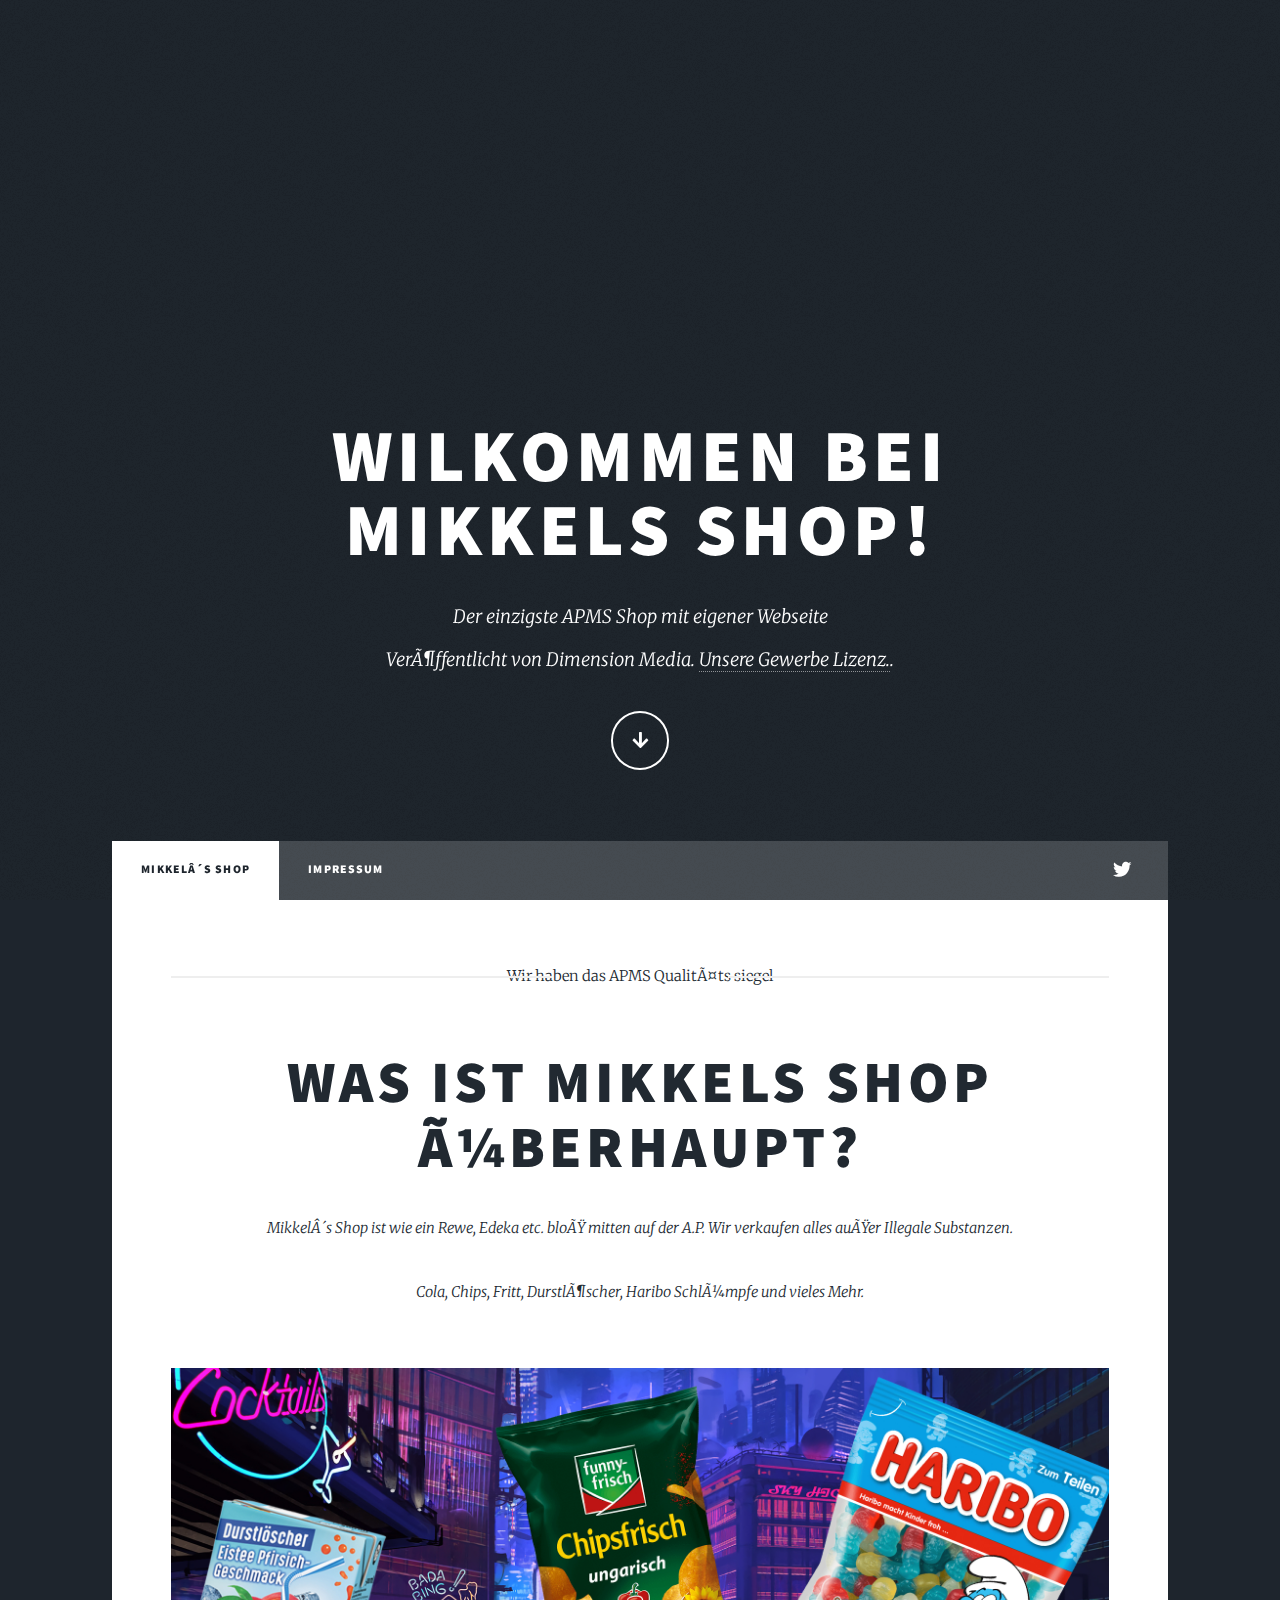
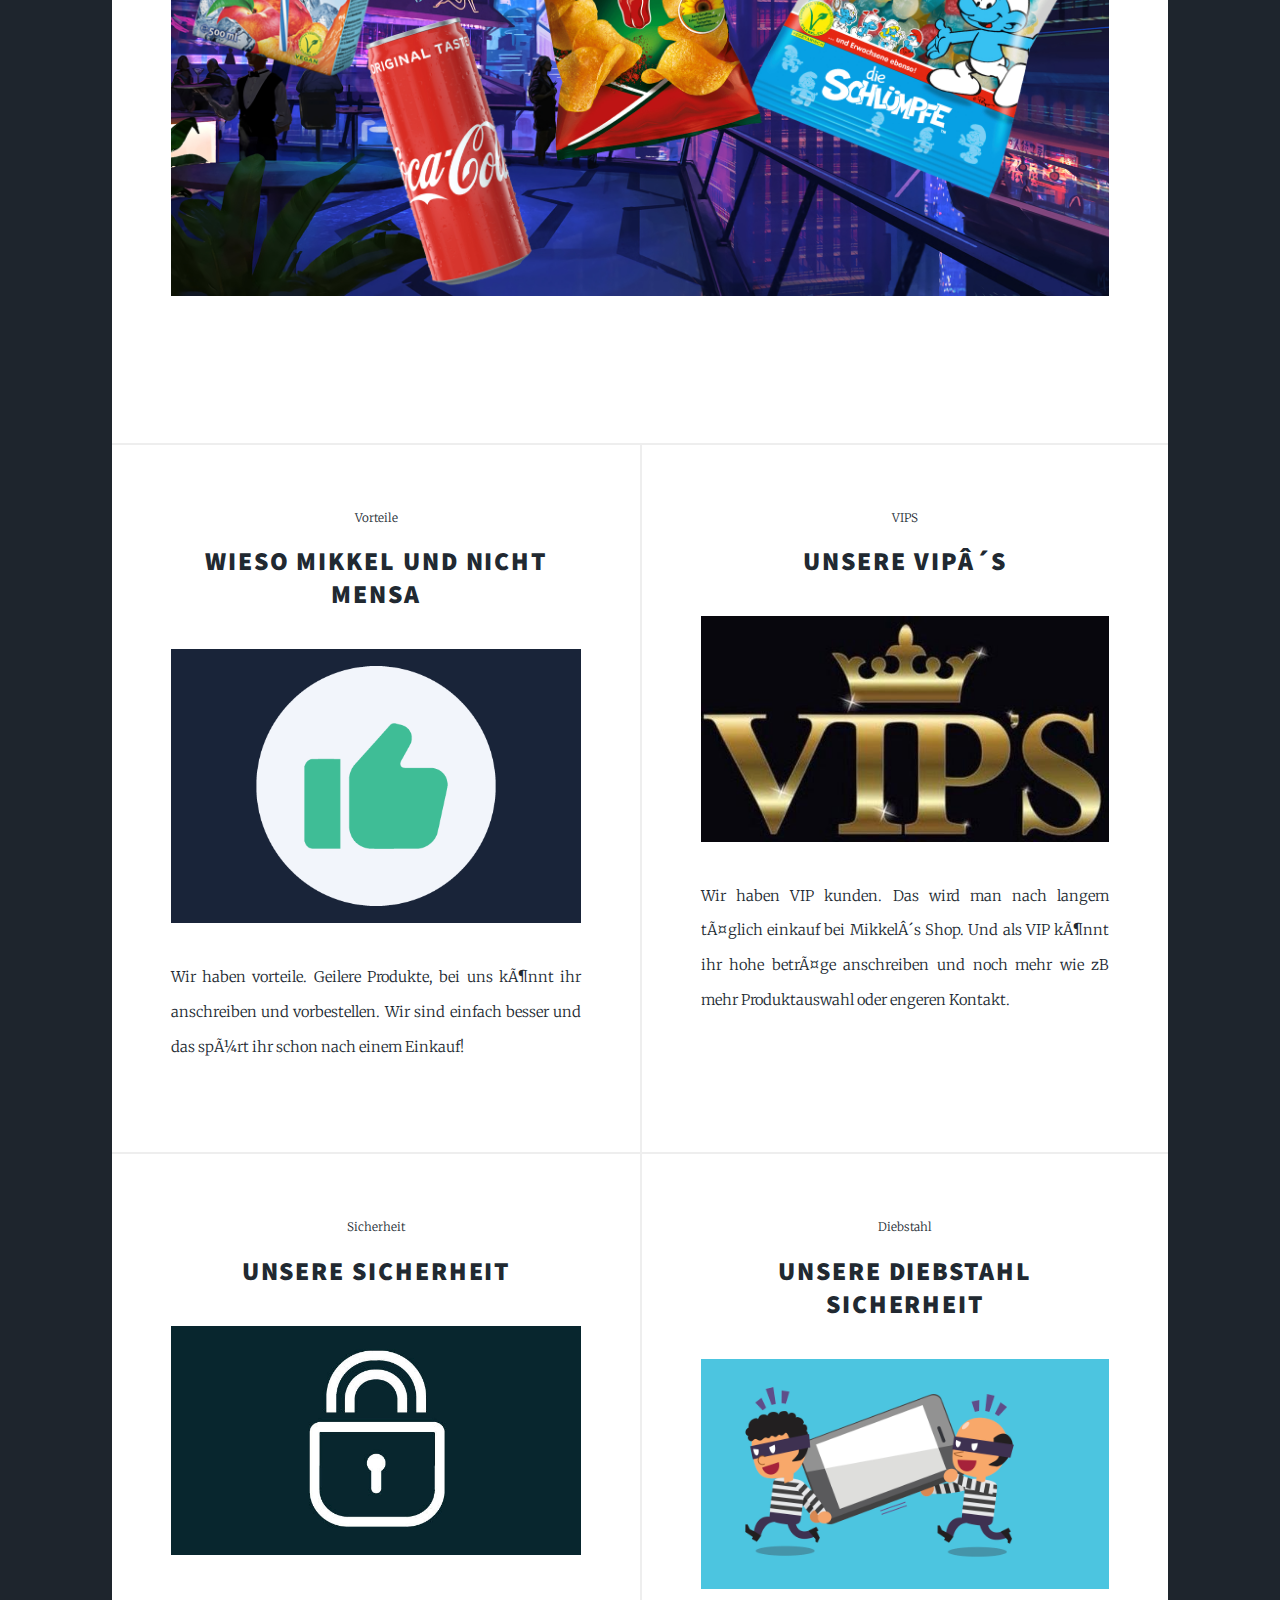
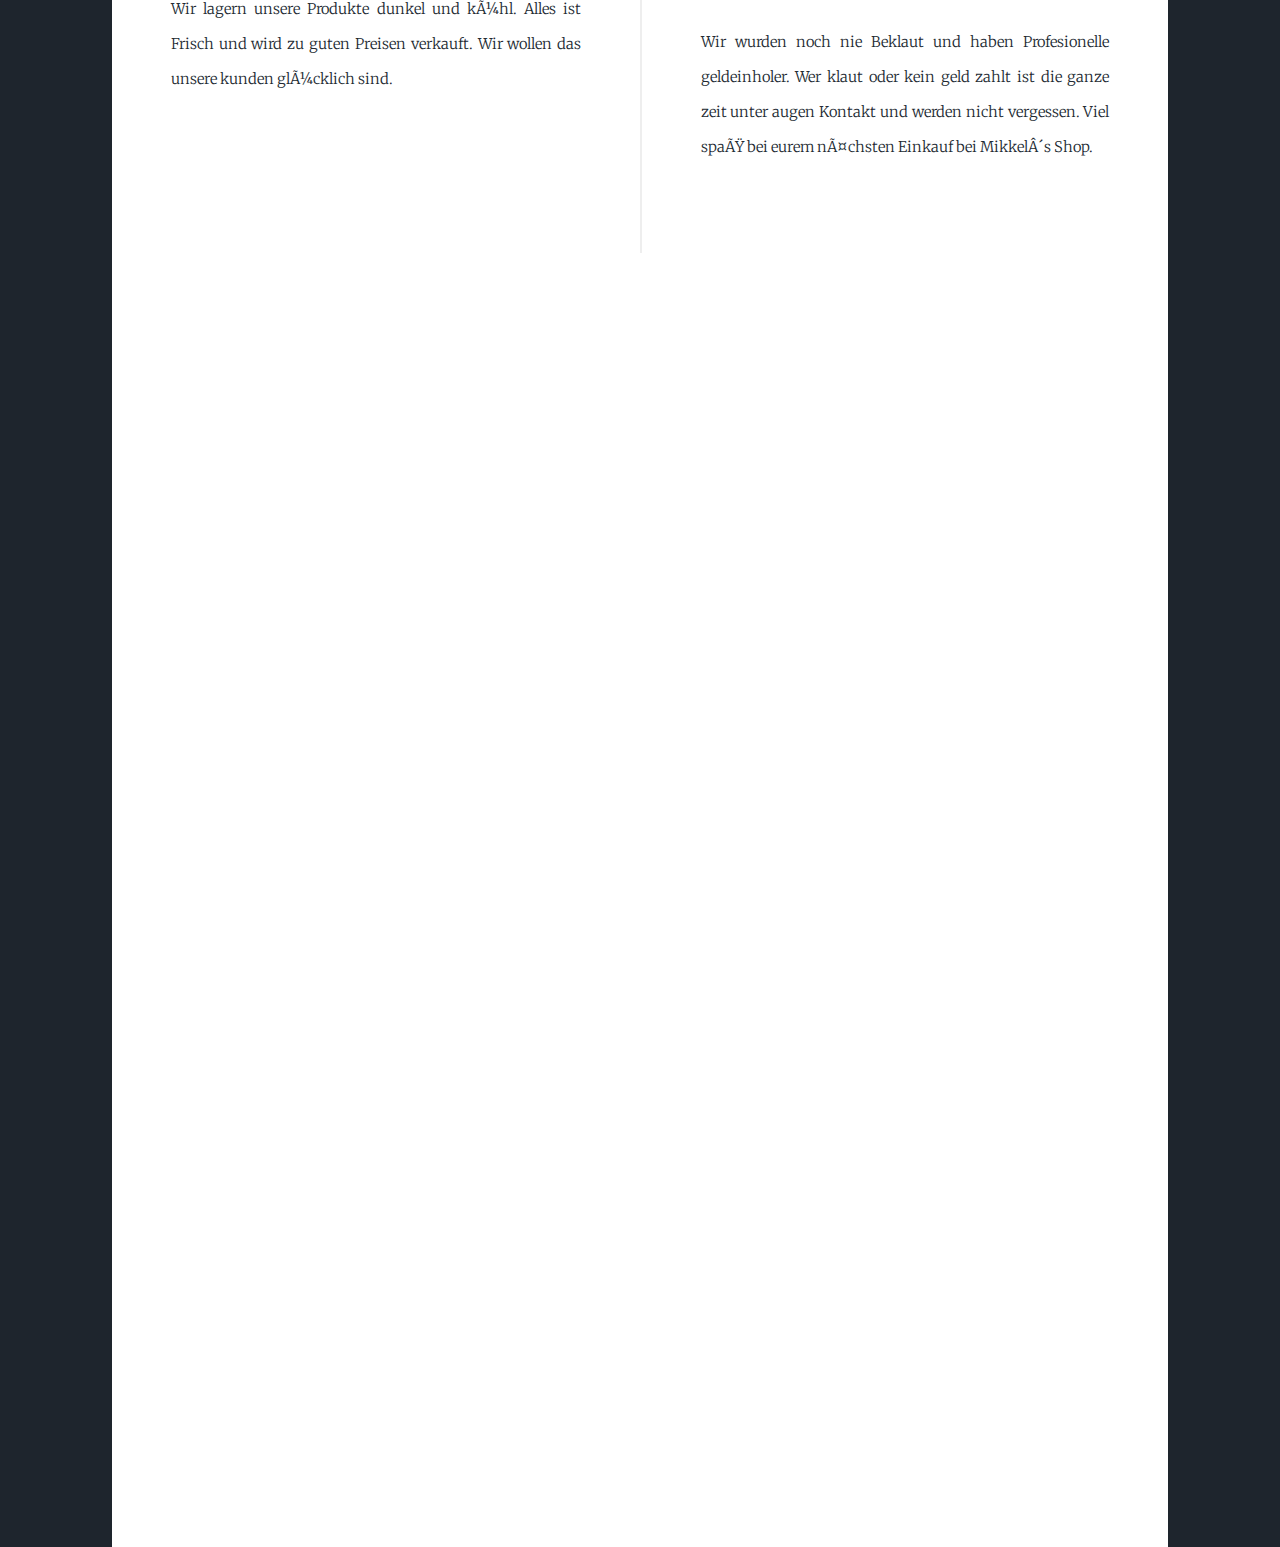
==== index.html @ fd19cc12 "Add files via upload" ====
<!DOCTYPE HTML>
<!--

-->
<html>
	<head>
		<title>Mikkels Shop</title>
		<link rel="shortcut icon" type="image/png" href="images/favicon.png"
		<meta charset="utf-8" />
		<meta name="viewport" content="width=device-width, initial-scale=1, user-scalable=no" />
		<link rel="stylesheet" href="assets/css/main.css" />
		<noscript><link rel="stylesheet" href="assets/css/noscript.css" /></noscript>
	</head>
	<body class="is-preload">

		<!-- Wrapper -->
			<div id="wrapper" class="fade-in">

				<!-- Intro -->
					<div id="intro">
						<h1>Wilkommen Bei<br />
						Mikkels Shop! </h1>
						<p>Der einzigste APMS Shop mit eigener Webseite</a><br />
						Veröffentlicht von Dimension Media. <a href="https://html5up.net/license">Unsere Gewerbe Lizenz.</a>.</p>
						<ul class="actions">
							<li><a href="#header" class="button icon solid solo fa-arrow-down scrolly">Continue</a></li>
						</ul>
					</div>

				<!-- Header -->
					<header id="header">
						<a href="index.html" class="logo">Mikkel´s Shop</a>
					</header>

				<!-- Nav -->
					<nav id="nav">
						<ul class="links">
							<li class="active"><a href="index.html">Mikkel´s Shop</a></li>
							<li><a href="imprint.html">Impressum</a></li>
						</ul>
						<ul class="icons">
							<li><a href="https://twitter.com/DevRetuurn" class="icon brands fa-twitter"><span class="label">Twitter</span></a></li>
						</ul>
					</nav>

				<!-- Main -->
					<div id="main">

						<!-- Featured Post -->
							<article class="post featured">
								<header class="major">
									<span class="date">Wir haben das APMS Qualitäts siegel </span>
									<h2><a href="#">Was ist Mikkels Shop<br />
									überhaupt?</a></h2>
									<p>Mikkel´s Shop ist wie ein Rewe, Edeka etc. bloß mitten auf der A.P. Wir verkaufen alles außer Illegale Substanzen.
										<p> Cola, Chips, Fritt, Durstlöscher, Haribo Schlümpfe und vieles Mehr.</p>
								</header>
								<a href="#" class="image main"><img src="images/pic01.jpg" alt="" /></a>
								<ul class="actions special">
								</ul>
							</article>

						<!-- Posts -->
						<section class="posts">
							<article>
								<header>
									<span class="date">Vorteile</span>
									<h2><a href="#">Wieso Mikkel und nicht Mensa<br />
									</a></h2>
								</header>
								<a href="#" class="image fit"><img src="images/pic02.jpg" alt="" /></a>
								<p>Wir haben vorteile. Geilere Produkte, bei uns könnt ihr anschreiben und vorbestellen. Wir sind einfach besser und das spürt ihr schon nach einem Einkauf!
								</p>
								<ul class="actions special">
								
								</ul>
							</article>
							<article>
								<header>
									<span class="date">VIPS</span>
									<h2><a href="#">Unsere VIP´s<br />
								</a></h2>
								</header>
								<a href="#" class="image fit"><img src="images/pic03.jpg" alt="" /></a>
								<p>Wir haben VIP kunden. Das wird man nach langem täglich einkauf bei Mikkel´s Shop. Und als VIP könnt ihr hohe beträge anschreiben und noch mehr wie zB mehr Produktauswahl oder engeren Kontakt.
								</p>
								<ul class="actions special">
									
								</ul>
							</article>
							<article>
								<header>
									<span class="date">Sicherheit</span>
									<h2><a href="#">Unsere Sicherheit<br />
									</a></h2>
								</header>
								<a href="#" class="image fit"><img src="images/pic04.jpg" alt="" /></a>
								<p>Wir lagern unsere Produkte dunkel und kühl. Alles ist Frisch und wird zu guten Preisen verkauft. Wir wollen das unsere kunden glücklich sind.</p>
								<ul class="actions special">
									
								</ul>
							</article>
							<article>
								<header>
									<span class="date">Diebstahl</span>
									<h2><a href="#">Unsere Diebstahl Sicherheit<br />
									</a></h2>
								</header>
								<a href="#" class="image fit"><img src="images/pic05.jpg" alt="" /></a>
								<p>Wir wurden noch nie Beklaut und haben Profesionelle geldeinholer. Wer klaut oder kein geld zahlt ist die ganze zeit unter augen Kontakt und werden nicht vergessen. Viel spaß bei eurem nächsten Einkauf bei Mikkel´s Shop.</p>
								<ul class="actions special">
							
								</ul>
							</article>



							<iframe src="https://docs.google.com/forms/d/e/1FAIpQLSdsk3OoK1ZEENKF18rQnjD4-4uS73VFRaXpxD6whBL4_z_-Fw/viewform?embedded=true" width="640" height="1042" frameborder="0" marginheight="0" marginwidth="0">Wird geladen…</iframe>


							<iframe src="https://docs.google.com/forms/d/e/1FAIpQLScKRmj0CrZAOCG5ryc301JvY0qauSfk1xteA2IaJAFnL1P2Gw/viewform?embedded=true" width="640" height="923" frameborder="0" marginheight="0" marginwidth="0">Wird geladen…</iframe>
						<!-- Footer -->
		

				<!-- Footer -->
					

				<!-- Copyright -->
					<div id="copyright">
						<ul><li>&copy; Dimension Media</li><li> <a href="imprint.html">Impressum</a></li></ul>
					</div>

			</div>

		<!-- Scripts -->
			<script src="assets/js/jquery.min.js"></script>
			<script src="assets/js/jquery.scrollex.min.js"></script>
			<script src="assets/js/jquery.scrolly.min.js"></script>
			<script src="assets/js/browser.min.js"></script>
			<script src="assets/js/breakpoints.min.js"></script>
			<script src="assets/js/util.js"></script>
			<script src="assets/js/main.js"></script>

	</body>
</html>
---- assets/css/main.css ----
@import url(fontawesome-all.min.css);
@import url("https://fonts.googleapis.com/css?family=Merriweather:300,700,300italic,700italic|Source+Sans+Pro:900");

/*
	Massively by HTML5 UP
	html5up.net | @ajlkn
	Free for personal and commercial use under the CCA 3.0 license (html5up.net/license)
*/

html, body, div, span, applet, object,
iframe, h1, h2, h3, h4, h5, h6, p, blockquote,
pre, a, abbr, acronym, address, big, cite,
code, del, dfn, em, img, ins, kbd, q, s, samp,
small, strike, strong, sub, sup, tt, var, b,
u, i, center, dl, dt, dd, ol, ul, li, fieldset,
form, label, legend, table, caption, tbody,
tfoot, thead, tr, th, td, article, aside,
canvas, details, embed, figure, figcaption,
footer, header, hgroup, menu, nav, output, ruby,
section, summary, time, mark, audio, video {
	margin: 0;
	padding: 0;
	border: 0;
	font-size: 100%;
	font: inherit;
	vertical-align: baseline;}

article, aside, details, figcaption, figure,
footer, header, hgroup, menu, nav, section {
	display: block;}

body {
	line-height: 1;
}

ol, ul {
	list-style: none;
}

blockquote, q {
	quotes: none;
}

	blockquote:before, blockquote:after, q:before, q:after {
		content: '';
		content: none;
	}

table {
	border-collapse: collapse;
	border-spacing: 0;
}

body {
	-webkit-text-size-adjust: none;
}

mark {
	background-color: transparent;
	color: inherit;
}

input::-moz-focus-inner {
	border: 0;
	padding: 0;
}

input, select, textarea {
	-moz-appearance: none;
	-webkit-appearance: none;
	-ms-appearance: none;
	appearance: none;
}

/* Basic */

	@-ms-viewport {
		width: device-width;
	}

	body {
		-ms-overflow-style: scrollbar;
	}

	@media screen and (max-width: 480px) {

		html, body {
			min-width: 320px;
		}

	}

	html {
		box-sizing: border-box;
	}

	*, *:before, *:after {
		box-sizing: inherit;
	}

	body {
		background-color: #1e252d;
	}

		body.is-preload *, body.is-preload *:before, body.is-preload *:after {
			-moz-animation: none !important;
			-webkit-animation: none !important;
			-ms-animation: none !important;
			animation: none !important;
			-moz-transition: none !important;
			-webkit-transition: none !important;
			-ms-transition: none !important;
			transition: none !important;
		}

/* Type */

	html {
		font-size: 16pt;
	}

		@media screen and (max-width: 1680px) {

			html {
				font-size: 12pt;
			}

		}

		@media screen and (max-width: 1280px) {

			html {
				font-size: 11pt;
			}

		}

		@media screen and (max-width: 360px) {

			html {
				font-size: 10pt;
			}

		}

	body {
		color: #212931;
	}

	body, input, select, textarea {
		font-family: "Merriweather", Georgia, serif;
		font-weight: 300;
		font-size: 1rem;
		line-height: 2.375;
	}

	a {
		-moz-transition: color 0.2s ease-in-out, background-color 0.2s ease-in-out, border-color 0.2s ease-in-out, box-shadow 0.2s ease-in-out;
		-webkit-transition: color 0.2s ease-in-out, background-color 0.2s ease-in-out, border-color 0.2s ease-in-out, box-shadow 0.2s ease-in-out;
		-ms-transition: color 0.2s ease-in-out, background-color 0.2s ease-in-out, border-color 0.2s ease-in-out, box-shadow 0.2s ease-in-out;
		transition: color 0.2s ease-in-out, background-color 0.2s ease-in-out, border-color 0.2s ease-in-out, box-shadow 0.2s ease-in-out;
		border-bottom: dotted 1px;
		text-decoration: none;
	}

		a:hover {
			border-bottom-color: transparent;
		}

	strong, b {
		font-weight: 600;
	}

	em, i {
		font-style: italic;
	}

	p {
		text-align: justify;
		margin: 0 0 2rem 0;
	}

	h1, h2, h3, h4, h5, h6 {
		font-family: "Source Sans Pro", Helvetica, sans-serif;
		font-weight: 900;
		line-height: 1.5;
		letter-spacing: 0.075em;
		text-transform: uppercase;
		margin: 0 0 1rem 0;
	}

		h1 a, h2 a, h3 a, h4 a, h5 a, h6 a {
			border-bottom: 0;
			color: inherit;
			text-decoration: none;
		}

	h1 {
		font-size: 4rem;
		line-height: 1.1;
		margin: 0 0 2rem 0;
	}

	h2 {
		font-size: 1.75rem;
		line-height: 1.3;
		margin: 0 0 1.5rem 0;
	}

	h3 {
		font-size: 1.25rem;
		margin: 0 0 1.5rem 0;
	}

	h4 {
		font-size: 1rem;
	}

	h5 {
		font-size: 0.9rem;
	}

	h6 {
		font-size: 0.8rem;
	}

	sub {
		font-size: 0.8rem;
		position: relative;
		top: 0.5rem;
	}

	sup {
		font-size: 0.8rem;
		position: relative;
		top: -0.5rem;
	}

	blockquote {
		border-left: solid 4px;
		font-style: italic;
		margin: 0 0 2rem 0;
		padding: 0.5rem 0 0.5rem 2rem;
	}

	code {
		border: solid 2px;
		font-family: "Courier New", monospace;
		font-size: 0.9rem;
		margin: 0 0.25rem;
		padding: 0.25rem 0.65rem;
	}

	pre {
		-webkit-overflow-scrolling: touch;
		font-family: "Courier New", monospace;
		font-size: 0.9rem;
		margin: 0 0 2rem 0;
	}

		pre code {
			display: block;
			line-height: 1.75;
			padding: 1rem 1.5rem;
			overflow-x: auto;
		}

	hr {
		border: 0;
		border-bottom: solid 2px;
		margin: 3rem 0;
	}

		hr.major {
			margin: 5rem 0;
		}

	.align-left {
		text-align: left;
	}

	.align-center {
		text-align: center;
	}

	.align-right {
		text-align: right;
	}

	input, select, textarea {
		color: #212931;
	}

	a {
		color: #212931;
		border-bottom-color: rgba(33, 41, 49, 0.5);
	}

		a:hover {
			border-bottom-color: transparent;
			color: #18bfef !important;
		}

	strong, b {
		color: #212931;
	}

	h1, h2, h3, h4, h5, h6 {
		color: #212931;
	}

	blockquote {
		border-left-color: #eeeeee;
	}

	code {
		background: rgba(220, 220, 220, 0.25);
		border-color: #eeeeee;
	}

	hr {
		border-bottom-color: #eeeeee;
	}

/* Row */

	.row {
		display: flex;
		flex-wrap: wrap;
		box-sizing: border-box;
		align-items: stretch;
	}

		.row > * {
			box-sizing: border-box;
		}

		.row.gtr-uniform > * > :last-child {
			margin-bottom: 0;
		}

		.row.aln-left {
			justify-content: flex-start;
		}

		.row.aln-center {
			justify-content: center;
		}

		.row.aln-right {
			justify-content: flex-end;
		}

		.row.aln-top {
			align-items: flex-start;
		}

		.row.aln-middle {
			align-items: center;
		}

		.row.aln-bottom {
			align-items: flex-end;
		}

		.row > .imp {
			order: -1;
		}

		.row > .col-1 {
			width: 8.33333%;
		}

		.row > .off-1 {
			margin-left: 8.33333%;
		}

		.row > .col-2 {
			width: 16.66667%;
		}

		.row > .off-2 {
			margin-left: 16.66667%;
		}

		.row > .col-3 {
			width: 25%;
		}

		.row > .off-3 {
			margin-left: 25%;
		}

		.row > .col-4 {
			width: 33.33333%;
		}

		.row > .off-4 {
			margin-left: 33.33333%;
		}

		.row > .col-5 {
			width: 41.66667%;
		}

		.row > .off-5 {
			margin-left: 41.66667%;
		}

		.row > .col-6 {
			width: 50%;
		}

		.row > .off-6 {
			margin-left: 50%;
		}

		.row > .col-7 {
			width: 58.33333%;
		}

		.row > .off-7 {
			margin-left: 58.33333%;
		}

		.row > .col-8 {
			width: 66.66667%;
		}

		.row > .off-8 {
			margin-left: 66.66667%;
		}

		.row > .col-9 {
			width: 75%;
		}

		.row > .off-9 {
			margin-left: 75%;
		}

		.row > .col-10 {
			width: 83.33333%;
		}

		.row > .off-10 {
			margin-left: 83.33333%;
		}

		.row > .col-11 {
			width: 91.66667%;
		}

		.row > .off-11 {
			margin-left: 91.66667%;
		}

		.row > .col-12 {
			width: 100%;
		}

		.row > .off-12 {
			margin-left: 100%;
		}

		.row.gtr-0 {
			margin-top: 0;
			margin-left: 0rem;
		}

			.row.gtr-0 > * {
				padding: 0 0 0 0rem;
			}

			.row.gtr-0.gtr-uniform {
				margin-top: 0rem;
			}

				.row.gtr-0.gtr-uniform > * {
					padding-top: 0rem;
				}

		.row.gtr-25 {
			margin-top: 0;
			margin-left: -0.375rem;
		}

			.row.gtr-25 > * {
				padding: 0 0 0 0.375rem;
			}

			.row.gtr-25.gtr-uniform {
				margin-top: -0.375rem;
			}

				.row.gtr-25.gtr-uniform > * {
					padding-top: 0.375rem;
				}

		.row.gtr-50 {
			margin-top: 0;
			margin-left: -0.75rem;
		}

			.row.gtr-50 > * {
				padding: 0 0 0 0.75rem;
			}

			.row.gtr-50.gtr-uniform {
				margin-top: -0.75rem;
			}

				.row.gtr-50.gtr-uniform > * {
					padding-top: 0.75rem;
				}

		.row {
			margin-top: 0;
			margin-left: -1.5rem;
		}

			.row > * {
				padding: 0 0 0 1.5rem;
			}

			.row.gtr-uniform {
				margin-top: -1.5rem;
			}

				.row.gtr-uniform > * {
					padding-top: 1.5rem;
				}

		.row.gtr-150 {
			margin-top: 0;
			margin-left: -2.25rem;
		}

			.row.gtr-150 > * {
				padding: 0 0 0 2.25rem;
			}

			.row.gtr-150.gtr-uniform {
				margin-top: -2.25rem;
			}

				.row.gtr-150.gtr-uniform > * {
					padding-top: 2.25rem;
				}

		.row.gtr-200 {
			margin-top: 0;
			margin-left: -3rem;
		}

			.row.gtr-200 > * {
				padding: 0 0 0 3rem;
			}

			.row.gtr-200.gtr-uniform {
				margin-top: -3rem;
			}

				.row.gtr-200.gtr-uniform > * {
					padding-top: 3rem;
				}

		@media screen and (max-width: 1680px) {

			.row {
				display: flex;
				flex-wrap: wrap;
				box-sizing: border-box;
				align-items: stretch;
			}

				.row > * {
					box-sizing: border-box;
				}

				.row.gtr-uniform > * > :last-child {
					margin-bottom: 0;
				}

				.row.aln-left {
					justify-content: flex-start;
				}

				.row.aln-center {
					justify-content: center;
				}

				.row.aln-right {
					justify-content: flex-end;
				}

				.row.aln-top {
					align-items: flex-start;
				}

				.row.aln-middle {
					align-items: center;
				}

				.row.aln-bottom {
					align-items: flex-end;
				}

				.row > .imp-xlarge {
					order: -1;
				}

				.row > .col-1-xlarge {
					width: 8.33333%;
				}

				.row > .off-1-xlarge {
					margin-left: 8.33333%;
				}

				.row > .col-2-xlarge {
					width: 16.66667%;
				}

				.row > .off-2-xlarge {
					margin-left: 16.66667%;
				}

				.row > .col-3-xlarge {
					width: 25%;
				}

				.row > .off-3-xlarge {
					margin-left: 25%;
				}

				.row > .col-4-xlarge {
					width: 33.33333%;
				}

				.row > .off-4-xlarge {
					margin-left: 33.33333%;
				}

				.row > .col-5-xlarge {
					width: 41.66667%;
				}

				.row > .off-5-xlarge {
					margin-left: 41.66667%;
				}

				.row > .col-6-xlarge {
					width: 50%;
				}

				.row > .off-6-xlarge {
					margin-left: 50%;
				}

				.row > .col-7-xlarge {
					width: 58.33333%;
				}

				.row > .off-7-xlarge {
					margin-left: 58.33333%;
				}

				.row > .col-8-xlarge {
					width: 66.66667%;
				}

				.row > .off-8-xlarge {
					margin-left: 66.66667%;
				}

				.row > .col-9-xlarge {
					width: 75%;
				}

				.row > .off-9-xlarge {
					margin-left: 75%;
				}

				.row > .col-10-xlarge {
					width: 83.33333%;
				}

				.row > .off-10-xlarge {
					margin-left: 83.33333%;
				}

				.row > .col-11-xlarge {
					width: 91.66667%;
				}

				.row > .off-11-xlarge {
					margin-left: 91.66667%;
				}

				.row > .col-12-xlarge {
					width: 100%;
				}

				.row > .off-12-xlarge {
					margin-left: 100%;
				}

				.row.gtr-0 {
					margin-top: 0;
					margin-left: 0rem;
				}

					.row.gtr-0 > * {
						padding: 0 0 0 0rem;
					}

					.row.gtr-0.gtr-uniform {
						margin-top: 0rem;
					}

						.row.gtr-0.gtr-uniform > * {
							padding-top: 0rem;
						}

				.row.gtr-25 {
					margin-top: 0;
					margin-left: -0.375rem;
				}

					.row.gtr-25 > * {
						padding: 0 0 0 0.375rem;
					}

					.row.gtr-25.gtr-uniform {
						margin-top: -0.375rem;
					}

						.row.gtr-25.gtr-uniform > * {
							padding-top: 0.375rem;
						}

				.row.gtr-50 {
					margin-top: 0;
					margin-left: -0.75rem;
				}

					.row.gtr-50 > * {
						padding: 0 0 0 0.75rem;
					}

					.row.gtr-50.gtr-uniform {
						margin-top: -0.75rem;
					}

						.row.gtr-50.gtr-uniform > * {
							padding-top: 0.75rem;
						}

				.row {
					margin-top: 0;
					margin-left: -1.5rem;
				}

					.row > * {
						padding: 0 0 0 1.5rem;
					}

					.row.gtr-uniform {
						margin-top: -1.5rem;
					}

						.row.gtr-uniform > * {
							padding-top: 1.5rem;
						}

				.row.gtr-150 {
					margin-top: 0;
					margin-left: -2.25rem;
				}

					.row.gtr-150 > * {
						padding: 0 0 0 2.25rem;
					}

					.row.gtr-150.gtr-uniform {
						margin-top: -2.25rem;
					}

						.row.gtr-150.gtr-uniform > * {
							padding-top: 2.25rem;
						}

				.row.gtr-200 {
					margin-top: 0;
					margin-left: -3rem;
				}

					.row.gtr-200 > * {
						padding: 0 0 0 3rem;
					}

					.row.gtr-200.gtr-uniform {
						margin-top: -3rem;
					}

						.row.gtr-200.gtr-uniform > * {
							padding-top: 3rem;
						}

		}

		@media screen and (max-width: 1280px) {

			.row {
				display: flex;
				flex-wrap: wrap;
				box-sizing: border-box;
				align-items: stretch;
			}

				.row > * {
					box-sizing: border-box;
				}

				.row.gtr-uniform > * > :last-child {
					margin-bottom: 0;
				}

				.row.aln-left {
					justify-content: flex-start;
				}

				.row.aln-center {
					justify-content: center;
				}

				.row.aln-right {
					justify-content: flex-end;
				}

				.row.aln-top {
					align-items: flex-start;
				}

				.row.aln-middle {
					align-items: center;
				}

				.row.aln-bottom {
					align-items: flex-end;
				}

				.row > .imp-large {
					order: -1;
				}

				.row > .col-1-large {
					width: 8.33333%;
				}

				.row > .off-1-large {
					margin-left: 8.33333%;
				}

				.row > .col-2-large {
					width: 16.66667%;
				}

				.row > .off-2-large {
					margin-left: 16.66667%;
				}

				.row > .col-3-large {
					width: 25%;
				}

				.row > .off-3-large {
					margin-left: 25%;
				}

				.row > .col-4-large {
					width: 33.33333%;
				}

				.row > .off-4-large {
					margin-left: 33.33333%;
				}

				.row > .col-5-large {
					width: 41.66667%;
				}

				.row > .off-5-large {
					margin-left: 41.66667%;
				}

				.row > .col-6-large {
					width: 50%;
				}

				.row > .off-6-large {
					margin-left: 50%;
				}

				.row > .col-7-large {
					width: 58.33333%;
				}

				.row > .off-7-large {
					margin-left: 58.33333%;
				}

				.row > .col-8-large {
					width: 66.66667%;
				}

				.row > .off-8-large {
					margin-left: 66.66667%;
				}

				.row > .col-9-large {
					width: 75%;
				}

				.row > .off-9-large {
					margin-left: 75%;
				}

				.row > .col-10-large {
					width: 83.33333%;
				}

				.row > .off-10-large {
					margin-left: 83.33333%;
				}

				.row > .col-11-large {
					width: 91.66667%;
				}

				.row > .off-11-large {
					margin-left: 91.66667%;
				}

				.row > .col-12-large {
					width: 100%;
				}

				.row > .off-12-large {
					margin-left: 100%;
				}

				.row.gtr-0 {
					margin-top: 0;
					margin-left: 0rem;
				}

					.row.gtr-0 > * {
						padding: 0 0 0 0rem;
					}

					.row.gtr-0.gtr-uniform {
						margin-top: 0rem;
					}

						.row.gtr-0.gtr-uniform > * {
							padding-top: 0rem;
						}

				.row.gtr-25 {
					margin-top: 0;
					margin-left: -0.375rem;
				}

					.row.gtr-25 > * {
						padding: 0 0 0 0.375rem;
					}

					.row.gtr-25.gtr-uniform {
						margin-top: -0.375rem;
					}

						.row.gtr-25.gtr-uniform > * {
							padding-top: 0.375rem;
						}

				.row.gtr-50 {
					margin-top: 0;
					margin-left: -0.75rem;
				}

					.row.gtr-50 > * {
						padding: 0 0 0 0.75rem;
					}

					.row.gtr-50.gtr-uniform {
						margin-top: -0.75rem;
					}

						.row.gtr-50.gtr-uniform > * {
							padding-top: 0.75rem;
						}

				.row {
					margin-top: 0;
					margin-left: -1.5rem;
				}

					.row > * {
						padding: 0 0 0 1.5rem;
					}

					.row.gtr-uniform {
						margin-top: -1.5rem;
					}

						.row.gtr-uniform > * {
							padding-top: 1.5rem;
						}

				.row.gtr-150 {
					margin-top: 0;
					margin-left: -2.25rem;
				}

					.row.gtr-150 > * {
						padding: 0 0 0 2.25rem;
					}

					.row.gtr-150.gtr-uniform {
						margin-top: -2.25rem;
					}

						.row.gtr-150.gtr-uniform > * {
							padding-top: 2.25rem;
						}

				.row.gtr-200 {
					margin-top: 0;
					margin-left: -3rem;
				}

					.row.gtr-200 > * {
						padding: 0 0 0 3rem;
					}

					.row.gtr-200.gtr-uniform {
						margin-top: -3rem;
					}

						.row.gtr-200.gtr-uniform > * {
							padding-top: 3rem;
						}

		}

		@media screen and (max-width: 980px) {

			.row {
				display: flex;
				flex-wrap: wrap;
				box-sizing: border-box;
				align-items: stretch;
			}

				.row > * {
					box-sizing: border-box;
				}

				.row.gtr-uniform > * > :last-child {
					margin-bottom: 0;
				}

				.row.aln-left {
					justify-content: flex-start;
				}

				.row.aln-center {
					justify-content: center;
				}

				.row.aln-right {
					justify-content: flex-end;
				}

				.row.aln-top {
					align-items: flex-start;
				}

				.row.aln-middle {
					align-items: center;
				}

				.row.aln-bottom {
					align-items: flex-end;
				}

				.row > .imp-medium {
					order: -1;
				}

				.row > .col-1-medium {
					width: 8.33333%;
				}

				.row > .off-1-medium {
					margin-left: 8.33333%;
				}

				.row > .col-2-medium {
					width: 16.66667%;
				}

				.row > .off-2-medium {
					margin-left: 16.66667%;
				}

				.row > .col-3-medium {
					width: 25%;
				}

				.row > .off-3-medium {
					margin-left: 25%;
				}

				.row > .col-4-medium {
					width: 33.33333%;
				}

				.row > .off-4-medium {
					margin-left: 33.33333%;
				}

				.row > .col-5-medium {
					width: 41.66667%;
				}

				.row > .off-5-medium {
					margin-left: 41.66667%;
				}

				.row > .col-6-medium {
					width: 50%;
				}

				.row > .off-6-medium {
					margin-left: 50%;
				}

				.row > .col-7-medium {
					width: 58.33333%;
				}

				.row > .off-7-medium {
					margin-left: 58.33333%;
				}

				.row > .col-8-medium {
					width: 66.66667%;
				}

				.row > .off-8-medium {
					margin-left: 66.66667%;
				}

				.row > .col-9-medium {
					width: 75%;
				}

				.row > .off-9-medium {
					margin-left: 75%;
				}

				.row > .col-10-medium {
					width: 83.33333%;
				}

				.row > .off-10-medium {
					margin-left: 83.33333%;
				}

				.row > .col-11-medium {
					width: 91.66667%;
				}

				.row > .off-11-medium {
					margin-left: 91.66667%;
				}

				.row > .col-12-medium {
					width: 100%;
				}

				.row > .off-12-medium {
					margin-left: 100%;
				}

				.row.gtr-0 {
					margin-top: 0;
					margin-left: 0rem;
				}

					.row.gtr-0 > * {
						padding: 0 0 0 0rem;
					}

					.row.gtr-0.gtr-uniform {
						margin-top: 0rem;
					}

						.row.gtr-0.gtr-uniform > * {
							padding-top: 0rem;
						}

				.row.gtr-25 {
					margin-top: 0;
					margin-left: -0.375rem;
				}

					.row.gtr-25 > * {
						padding: 0 0 0 0.375rem;
					}

					.row.gtr-25.gtr-uniform {
						margin-top: -0.375rem;
					}

						.row.gtr-25.gtr-uniform > * {
							padding-top: 0.375rem;
						}

				.row.gtr-50 {
					margin-top: 0;
					margin-left: -0.75rem;
				}

					.row.gtr-50 > * {
						padding: 0 0 0 0.75rem;
					}

					.row.gtr-50.gtr-uniform {
						margin-top: -0.75rem;
					}

						.row.gtr-50.gtr-uniform > * {
							padding-top: 0.75rem;
						}

				.row {
					margin-top: 0;
					margin-left: -1.5rem;
				}

					.row > * {
						padding: 0 0 0 1.5rem;
					}

					.row.gtr-uniform {
						margin-top: -1.5rem;
					}

						.row.gtr-uniform > * {
							padding-top: 1.5rem;
						}

				.row.gtr-150 {
					margin-top: 0;
					margin-left: -2.25rem;
				}

					.row.gtr-150 > * {
						padding: 0 0 0 2.25rem;
					}

					.row.gtr-150.gtr-uniform {
						margin-top: -2.25rem;
					}

						.row.gtr-150.gtr-uniform > * {
							padding-top: 2.25rem;
						}

				.row.gtr-200 {
					margin-top: 0;
					margin-left: -3rem;
				}

					.row.gtr-200 > * {
						padding: 0 0 0 3rem;
					}

					.row.gtr-200.gtr-uniform {
						margin-top: -3rem;
					}

						.row.gtr-200.gtr-uniform > * {
							padding-top: 3rem;
						}

		}

		@media screen and (max-width: 736px) {

			.row {
				display: flex;
				flex-wrap: wrap;
				box-sizing: border-box;
				align-items: stretch;
			}

				.row > * {
					box-sizing: border-box;
				}

				.row.gtr-uniform > * > :last-child {
					margin-bottom: 0;
				}

				.row.aln-left {
					justify-content: flex-start;
				}

				.row.aln-center {
					justify-content: center;
				}

				.row.aln-right {
					justify-content: flex-end;
				}

				.row.aln-top {
					align-items: flex-start;
				}

				.row.aln-middle {
					align-items: center;
				}

				.row.aln-bottom {
					align-items: flex-end;
				}

				.row > .imp-small {
					order: -1;
				}

				.row > .col-1-small {
					width: 8.33333%;
				}

				.row > .off-1-small {
					margin-left: 8.33333%;
				}

				.row > .col-2-small {
					width: 16.66667%;
				}

				.row > .off-2-small {
					margin-left: 16.66667%;
				}

				.row > .col-3-small {
					width: 25%;
				}

				.row > .off-3-small {
					margin-left: 25%;
				}

				.row > .col-4-small {
					width: 33.33333%;
				}

				.row > .off-4-small {
					margin-left: 33.33333%;
				}

				.row > .col-5-small {
					width: 41.66667%;
				}

				.row > .off-5-small {
					margin-left: 41.66667%;
				}

				.row > .col-6-small {
					width: 50%;
				}

				.row > .off-6-small {
					margin-left: 50%;
				}

				.row > .col-7-small {
					width: 58.33333%;
				}

				.row > .off-7-small {
					margin-left: 58.33333%;
				}

				.row > .col-8-small {
					width: 66.66667%;
				}

				.row > .off-8-small {
					margin-left: 66.66667%;
				}

				.row > .col-9-small {
					width: 75%;
				}

				.row > .off-9-small {
					margin-left: 75%;
				}

				.row > .col-10-small {
					width: 83.33333%;
				}

				.row > .off-10-small {
					margin-left: 83.33333%;
				}

				.row > .col-11-small {
					width: 91.66667%;
				}

				.row > .off-11-small {
					margin-left: 91.66667%;
				}

				.row > .col-12-small {
					width: 100%;
				}

				.row > .off-12-small {
					margin-left: 100%;
				}

				.row.gtr-0 {
					margin-top: 0;
					margin-left: 0rem;
				}

					.row.gtr-0 > * {
						padding: 0 0 0 0rem;
					}

					.row.gtr-0.gtr-uniform {
						margin-top: 0rem;
					}

						.row.gtr-0.gtr-uniform > * {
							padding-top: 0rem;
						}

				.row.gtr-25 {
					margin-top: 0;
					margin-left: -0.375rem;
				}

					.row.gtr-25 > * {
						padding: 0 0 0 0.375rem;
					}

					.row.gtr-25.gtr-uniform {
						margin-top: -0.375rem;
					}

						.row.gtr-25.gtr-uniform > * {
							padding-top: 0.375rem;
						}

				.row.gtr-50 {
					margin-top: 0;
					margin-left: -0.75rem;
				}

					.row.gtr-50 > * {
						padding: 0 0 0 0.75rem;
					}

					.row.gtr-50.gtr-uniform {
						margin-top: -0.75rem;
					}

						.row.gtr-50.gtr-uniform > * {
							padding-top: 0.75rem;
						}

				.row {
					margin-top: 0;
					margin-left: -1.5rem;
				}

					.row > * {
						padding: 0 0 0 1.5rem;
					}

					.row.gtr-uniform {
						margin-top: -1.5rem;
					}

						.row.gtr-uniform > * {
							padding-top: 1.5rem;
						}

				.row.gtr-150 {
					margin-top: 0;
					margin-left: -2.25rem;
				}

					.row.gtr-150 > * {
						padding: 0 0 0 2.25rem;
					}

					.row.gtr-150.gtr-uniform {
						margin-top: -2.25rem;
					}

						.row.gtr-150.gtr-uniform > * {
							padding-top: 2.25rem;
						}

				.row.gtr-200 {
					margin-top: 0;
					margin-left: -3rem;
				}

					.row.gtr-200 > * {
						padding: 0 0 0 3rem;
					}

					.row.gtr-200.gtr-uniform {
						margin-top: -3rem;
					}

						.row.gtr-200.gtr-uniform > * {
							padding-top: 3rem;
						}

		}

		@media screen and (max-width: 480px) {

			.row {
				display: flex;
				flex-wrap: wrap;
				box-sizing: border-box;
				align-items: stretch;
			}

				.row > * {
					box-sizing: border-box;
				}

				.row.gtr-uniform > * > :last-child {
					margin-bottom: 0;
				}

				.row.aln-left {
					justify-content: flex-start;
				}

				.row.aln-center {
					justify-content: center;
				}

				.row.aln-right {
					justify-content: flex-end;
				}

				.row.aln-top {
					align-items: flex-start;
				}

				.row.aln-middle {
					align-items: center;
				}

				.row.aln-bottom {
					align-items: flex-end;
				}

				.row > .imp-xsmall {
					order: -1;
				}

				.row > .col-1-xsmall {
					width: 8.33333%;
				}

				.row > .off-1-xsmall {
					margin-left: 8.33333%;
				}

				.row > .col-2-xsmall {
					width: 16.66667%;
				}

				.row > .off-2-xsmall {
					margin-left: 16.66667%;
				}

				.row > .col-3-xsmall {
					width: 25%;
				}

				.row > .off-3-xsmall {
					margin-left: 25%;
				}

				.row > .col-4-xsmall {
					width: 33.33333%;
				}

				.row > .off-4-xsmall {
					margin-left: 33.33333%;
				}

				.row > .col-5-xsmall {
					width: 41.66667%;
				}

				.row > .off-5-xsmall {
					margin-left: 41.66667%;
				}

				.row > .col-6-xsmall {
					width: 50%;
				}

				.row > .off-6-xsmall {
					margin-left: 50%;
				}

				.row > .col-7-xsmall {
					width: 58.33333%;
				}

				.row > .off-7-xsmall {
					margin-left: 58.33333%;
				}

				.row > .col-8-xsmall {
					width: 66.66667%;
				}

				.row > .off-8-xsmall {
					margin-left: 66.66667%;
				}

				.row > .col-9-xsmall {
					width: 75%;
				}

				.row > .off-9-xsmall {
					margin-left: 75%;
				}

				.row > .col-10-xsmall {
					width: 83.33333%;
				}

				.row > .off-10-xsmall {
					margin-left: 83.33333%;
				}

				.row > .col-11-xsmall {
					width: 91.66667%;
				}

				.row > .off-11-xsmall {
					margin-left: 91.66667%;
				}

				.row > .col-12-xsmall {
					width: 100%;
				}

				.row > .off-12-xsmall {
					margin-left: 100%;
				}

				.row.gtr-0 {
					margin-top: 0;
					margin-left: 0rem;
				}

					.row.gtr-0 > * {
						padding: 0 0 0 0rem;
					}

					.row.gtr-0.gtr-uniform {
						margin-top: 0rem;
					}

						.row.gtr-0.gtr-uniform > * {
							padding-top: 0rem;
						}

				.row.gtr-25 {
					margin-top: 0;
					margin-left: -0.375rem;
				}

					.row.gtr-25 > * {
						padding: 0 0 0 0.375rem;
					}

					.row.gtr-25.gtr-uniform {
						margin-top: -0.375rem;
					}

						.row.gtr-25.gtr-uniform > * {
							padding-top: 0.375rem;
						}

				.row.gtr-50 {
					margin-top: 0;
					margin-left: -0.75rem;
				}

					.row.gtr-50 > * {
						padding: 0 0 0 0.75rem;
					}

					.row.gtr-50.gtr-uniform {
						margin-top: -0.75rem;
					}

						.row.gtr-50.gtr-uniform > * {
							padding-top: 0.75rem;
						}

				.row {
					margin-top: 0;
					margin-left: -1.5rem;
				}

					.row > * {
						padding: 0 0 0 1.5rem;
					}

					.row.gtr-uniform {
						margin-top: -1.5rem;
					}

						.row.gtr-uniform > * {
							padding-top: 1.5rem;
						}

				.row.gtr-150 {
					margin-top: 0;
					margin-left: -2.25rem;
				}

					.row.gtr-150 > * {
						padding: 0 0 0 2.25rem;
					}

					.row.gtr-150.gtr-uniform {
						margin-top: -2.25rem;
					}

						.row.gtr-150.gtr-uniform > * {
							padding-top: 2.25rem;
						}

				.row.gtr-200 {
					margin-top: 0;
					margin-left: -3rem;
				}

					.row.gtr-200 > * {
						padding: 0 0 0 3rem;
					}

					.row.gtr-200.gtr-uniform {
						margin-top: -3rem;
					}

						.row.gtr-200.gtr-uniform > * {
							padding-top: 3rem;
						}

		}

		@media screen and (max-width: 360px) {

			.row {
				display: flex;
				flex-wrap: wrap;
				box-sizing: border-box;
				align-items: stretch;
			}

				.row > * {
					box-sizing: border-box;
				}

				.row.gtr-uniform > * > :last-child {
					margin-bottom: 0;
				}

				.row.aln-left {
					justify-content: flex-start;
				}

				.row.aln-center {
					justify-content: center;
				}

				.row.aln-right {
					justify-content: flex-end;
				}

				.row.aln-top {
					align-items: flex-start;
				}

				.row.aln-middle {
					align-items: center;
				}

				.row.aln-bottom {
					align-items: flex-end;
				}

				.row > .imp-xxsmall {
					order: -1;
				}

				.row > .col-1-xxsmall {
					width: 8.33333%;
				}

				.row > .off-1-xxsmall {
					margin-left: 8.33333%;
				}

				.row > .col-2-xxsmall {
					width: 16.66667%;
				}

				.row > .off-2-xxsmall {
					margin-left: 16.66667%;
				}

				.row > .col-3-xxsmall {
					width: 25%;
				}

				.row > .off-3-xxsmall {
					margin-left: 25%;
				}

				.row > .col-4-xxsmall {
					width: 33.33333%;
				}

				.row > .off-4-xxsmall {
					margin-left: 33.33333%;
				}

				.row > .col-5-xxsmall {
					width: 41.66667%;
				}

				.row > .off-5-xxsmall {
					margin-left: 41.66667%;
				}

				.row > .col-6-xxsmall {
					width: 50%;
				}

				.row > .off-6-xxsmall {
					margin-left: 50%;
				}

				.row > .col-7-xxsmall {
					width: 58.33333%;
				}

				.row > .off-7-xxsmall {
					margin-left: 58.33333%;
				}

				.row > .col-8-xxsmall {
					width: 66.66667%;
				}

				.row > .off-8-xxsmall {
					margin-left: 66.66667%;
				}

				.row > .col-9-xxsmall {
					width: 75%;
				}

				.row > .off-9-xxsmall {
					margin-left: 75%;
				}

				.row > .col-10-xxsmall {
					width: 83.33333%;
				}

				.row > .off-10-xxsmall {
					margin-left: 83.33333%;
				}

				.row > .col-11-xxsmall {
					width: 91.66667%;
				}

				.row > .off-11-xxsmall {
					margin-left: 91.66667%;
				}

				.row > .col-12-xxsmall {
					width: 100%;
				}

				.row > .off-12-xxsmall {
					margin-left: 100%;
				}

				.row.gtr-0 {
					margin-top: 0;
					margin-left: 0rem;
				}

					.row.gtr-0 > * {
						padding: 0 0 0 0rem;
					}

					.row.gtr-0.gtr-uniform {
						margin-top: 0rem;
					}

						.row.gtr-0.gtr-uniform > * {
							padding-top: 0rem;
						}

				.row.gtr-25 {
					margin-top: 0;
					margin-left: -0.375rem;
				}

					.row.gtr-25 > * {
						padding: 0 0 0 0.375rem;
					}

					.row.gtr-25.gtr-uniform {
						margin-top: -0.375rem;
					}

						.row.gtr-25.gtr-uniform > * {
							padding-top: 0.375rem;
						}

				.row.gtr-50 {
					margin-top: 0;
					margin-left: -0.75rem;
				}

					.row.gtr-50 > * {
						padding: 0 0 0 0.75rem;
					}

					.row.gtr-50.gtr-uniform {
						margin-top: -0.75rem;
					}

						.row.gtr-50.gtr-uniform > * {
							padding-top: 0.75rem;
						}

				.row {
					margin-top: 0;
					margin-left: -1.5rem;
				}

					.row > * {
						padding: 0 0 0 1.5rem;
					}

					.row.gtr-uniform {
						margin-top: -1.5rem;
					}

						.row.gtr-uniform > * {
							padding-top: 1.5rem;
						}

				.row.gtr-150 {
					margin-top: 0;
					margin-left: -2.25rem;
				}

					.row.gtr-150 > * {
						padding: 0 0 0 2.25rem;
					}

					.row.gtr-150.gtr-uniform {
						margin-top: -2.25rem;
					}

						.row.gtr-150.gtr-uniform > * {
							padding-top: 2.25rem;
						}

				.row.gtr-200 {
					margin-top: 0;
					margin-left: -3rem;
				}

					.row.gtr-200 > * {
						padding: 0 0 0 3rem;
					}

					.row.gtr-200.gtr-uniform {
						margin-top: -3rem;
					}

						.row.gtr-200.gtr-uniform > * {
							padding-top: 3rem;
						}

		}

/* Box */

	.box {
		border: solid 2px;
		margin-bottom: 2rem;
		padding: 1.5rem;
	}

		.box > :last-child,
		.box > :last-child > :last-child,
		.box > :last-child > :last-child > :last-child {
			margin-bottom: 0;
		}

		.box.alt {
			border: 0;
			border-radius: 0;
			padding: 0;
		}

	.box {
		border-color: #eeeeee;
	}

/* Button */

	input[type="submit"],
	input[type="reset"],
	input[type="button"],
	button,
	.button {
		-moz-appearance: none;
		-webkit-appearance: none;
		-ms-appearance: none;
		appearance: none;
		-moz-transition: background-color 0.2s ease-in-out, box-shadow 0.2s ease-in-out, color 0.2s ease-in-out;
		-webkit-transition: background-color 0.2s ease-in-out, box-shadow 0.2s ease-in-out, color 0.2s ease-in-out;
		-ms-transition: background-color 0.2s ease-in-out, box-shadow 0.2s ease-in-out, color 0.2s ease-in-out;
		transition: background-color 0.2s ease-in-out, box-shadow 0.2s ease-in-out, color 0.2s ease-in-out;
		border: 0;
		border-radius: 0;
		cursor: pointer;
		display: inline-block;
		font-family: "Source Sans Pro", Helvetica, sans-serif;
		font-size: 0.8rem;
		font-weight: 900;
		letter-spacing: 0.075em;
		height: 3rem;
		line-height: 3rem;
		padding: 0 2rem;
		text-align: center;
		text-decoration: none;
		text-transform: uppercase;
		white-space: nowrap;
	}

		input[type="submit"].icon:before,
		input[type="reset"].icon:before,
		input[type="button"].icon:before,
		button.icon:before,
		.button.icon:before {
			margin-right: 0.5rem;
		}

		input[type="submit"].icon.solo,
		input[type="reset"].icon.solo,
		input[type="button"].icon.solo,
		button.icon.solo,
		.button.icon.solo {
			position: relative;
			width: 4rem;
			height: 4rem;
			line-height: 4rem;
			border-radius: 4rem;
			text-indent: 4rem;
			overflow: hidden;
			padding: 0;
			white-space: nowrap;
		}

			input[type="submit"].icon.solo:before,
			input[type="reset"].icon.solo:before,
			input[type="button"].icon.solo:before,
			button.icon.solo:before,
			.button.icon.solo:before {
				position: absolute;
				display: block;
				top: 0;
				left: 0;
				width: inherit;
				height: inherit;
				line-height: inherit;
				font-size: 1.25rem;
				margin-right: 0;
				text-align: center;
				text-indent: 0;
			}

		input[type="submit"].fit,
		input[type="reset"].fit,
		input[type="button"].fit,
		button.fit,
		.button.fit {
			width: 100%;
		}

		input[type="submit"].small,
		input[type="reset"].small,
		input[type="button"].small,
		button.small,
		.button.small {
			font-size: 0.7rem;
			height: 2.5rem;
			line-height: 2.5rem;
			padding: 0 1.5rem;
		}

		input[type="submit"].large,
		input[type="reset"].large,
		input[type="button"].large,
		button.large,
		.button.large {
			font-size: 0.9rem;
			height: 3.5rem;
			line-height: 3.5rem;
			padding: 0 2.75rem;
		}

		@media screen and (max-width: 980px) {

			input[type="submit"],
			input[type="reset"],
			input[type="button"],
			button,
			.button {
				font-size: 0.9rem;
				height: 3.25rem;
				line-height: 3.25rem;
			}

				input[type="submit"].large,
				input[type="reset"].large,
				input[type="button"].large,
				button.large,
				.button.large {
					font-size: 1rem;
					height: 3.75rem;
					line-height: 3.75rem;
				}

		}

		input[type="submit"].disabled, input[type="submit"]:disabled,
		input[type="reset"].disabled,
		input[type="reset"]:disabled,
		input[type="button"].disabled,
		input[type="button"]:disabled,
		button.disabled,
		button:disabled,
		.button.disabled,
		.button:disabled {
			pointer-events: none;
			opacity: 0.25;
		}

	input[type="submit"],
	input[type="reset"],
	input[type="button"],
	button,
	.button {
		background-color: transparent;
		box-shadow: inset 0 0 0 2px #212931;
		color: #212931 !important;
	}

		input[type="submit"]:hover,
		input[type="reset"]:hover,
		input[type="button"]:hover,
		button:hover,
		.button:hover {
			box-shadow: inset 0 0 0 2px #18bfef;
			color: #18bfef !important;
		}

		input[type="submit"].primary,
		input[type="reset"].primary,
		input[type="button"].primary,
		button.primary,
		.button.primary {
			background-color: #212931;
			box-shadow: none;
			color: #ffffff !important;
		}

			input[type="submit"].primary:hover,
			input[type="reset"].primary:hover,
			input[type="button"].primary:hover,
			button.primary:hover,
			.button.primary:hover {
				background-color: #18bfef;
			}

/* Form */

	form {
		margin: 0 0 2rem 0;
	}

		form > :last-child {
			margin-bottom: 0;
		}

		form > .fields {
			display: -moz-flex;
			display: -webkit-flex;
			display: -ms-flex;
			display: flex;
			-moz-flex-wrap: wrap;
			-webkit-flex-wrap: wrap;
			-ms-flex-wrap: wrap;
			flex-wrap: wrap;
			width: calc(100% + 3rem);
			margin: -1.5rem 0 2rem -1.5rem;
		}

			form > .fields > .field {
				-moz-flex-grow: 0;
				-webkit-flex-grow: 0;
				-ms-flex-grow: 0;
				flex-grow: 0;
				-moz-flex-shrink: 0;
				-webkit-flex-shrink: 0;
				-ms-flex-shrink: 0;
				flex-shrink: 0;
				padding: 1.5rem 0 0 1.5rem;
				width: calc(100% - 1.5rem);
			}

				form > .fields > .field.half {
					width: calc(50% - 0.75rem);
				}

				form > .fields > .field.third {
					width: calc(100%/3 - 0.5rem);
				}

				form > .fields > .field.quarter {
					width: calc(25% - 0.375rem);
				}

		@media screen and (max-width: 480px) {

			form > .fields {
				width: calc(100% + 3rem);
				margin: -1.5rem 0 2rem -1.5rem;
			}

				form > .fields > .field {
					padding: 1.5rem 0 0 1.5rem;
					width: calc(100% - 1.5rem);
				}

					form > .fields > .field.half {
						width: calc(100% - 1.5rem);
					}

					form > .fields > .field.third {
						width: calc(100% - 1.5rem);
					}

					form > .fields > .field.quarter {
						width: calc(100% - 1.5rem);
					}

		}

	label {
		display: block;
		font-family: "Source Sans Pro", Helvetica, sans-serif;
		font-weight: 900;
		line-height: 1.5;
		letter-spacing: 0.075em;
		font-size: 0.8rem;
		text-transform: uppercase;
		margin: 0 0 0.75rem 0;
	}

		@media screen and (max-width: 980px) {

			label {
				font-size: 0.9rem;
			}

		}

	input[type="text"],
	input[type="password"],
	input[type="email"],
	select,
	textarea {
		-moz-appearance: none;
		-webkit-appearance: none;
		-ms-appearance: none;
		appearance: none;
		background: transparent;
		border-radius: 0;
		border: solid 2px;
		color: inherit;
		display: block;
		outline: 0;
		padding: 0 1rem;
		text-decoration: none;
		width: 100%;
	}

		input[type="text"]:invalid,
		input[type="password"]:invalid,
		input[type="email"]:invalid,
		select:invalid,
		textarea:invalid {
			box-shadow: none;
		}

	select {
		background-size: 1.25rem;
		background-repeat: no-repeat;
		background-position: calc(100% - 1rem) center;
		height: 3rem;
		padding-right: 3rem;
		text-overflow: ellipsis;
	}

		select:focus::-ms-value {
			background-color: transparent;
		}

		select::-ms-expand {
			display: none;
		}

	input[type="text"],
	input[type="password"],
	input[type="email"],
	select {
		height: 3rem;
	}

	textarea {
		padding: 0.75rem 1rem;
	}

	input[type="checkbox"],
	input[type="radio"] {
		-moz-appearance: none;
		-webkit-appearance: none;
		-ms-appearance: none;
		appearance: none;
		display: block;
		float: left;
		margin-right: -2rem;
		opacity: 0;
		width: 1rem;
		z-index: -1;
	}

		input[type="checkbox"] + label,
		input[type="radio"] + label {
			text-decoration: none;
			cursor: pointer;
			display: inline-block;
			font-size: 1rem;
			letter-spacing: 0;
			font-family: "Merriweather", Georgia, serif;
			text-transform: none;
			font-weight: 300;
			padding-left: 2.8rem;
			padding-right: 1rem;
			position: relative;
		}

			input[type="checkbox"] + label:before,
			input[type="radio"] + label:before {
				-moz-osx-font-smoothing: grayscale;
				-webkit-font-smoothing: antialiased;
				display: inline-block;
				font-style: normal;
				font-variant: normal;
				text-rendering: auto;
				line-height: 1;
				text-transform: none !important;
				font-family: 'Font Awesome 5 Free';
				font-weight: 900;
			}

			input[type="checkbox"] + label:before,
			input[type="radio"] + label:before {
				border-radius: 0;
				border: solid 2px;
				content: '';
				display: inline-block;
				font-size: 0.8rem;
				height: 1.8rem;
				left: 0;
				line-height: 1.65rem;
				position: absolute;
				text-align: center;
				top: -0.125rem;
				width: 1.8rem;
			}

		input[type="checkbox"]:checked + label:before,
		input[type="radio"]:checked + label:before {
			content: '\f00c';
		}

	input[type="checkbox"] + label:before {
		border-radius: 0;
	}

	input[type="radio"] + label:before {
		border-radius: 100%;
	}

	::-webkit-input-placeholder {
		opacity: 1.0;
	}

	:-moz-placeholder {
		opacity: 1.0;
	}

	::-moz-placeholder {
		opacity: 1.0;
	}

	:-ms-input-placeholder {
		opacity: 1.0;
	}

	label {
		color: #212931;
	}

	input[type="text"],
	input[type="password"],
	input[type="email"],
	select,
	textarea {
		border-color: #eeeeee;
	}

		input[type="text"]:focus,
		input[type="password"]:focus,
		input[type="email"]:focus,
		select:focus,
		textarea:focus {
			border-color: #18bfef;
		}

	select {
		background-image: url("data:image/svg+xml;charset=utf8,%3Csvg xmlns='http://www.w3.org/2000/svg' width='40' height='40' preserveAspectRatio='none' viewBox='0 0 40 40'%3E%3Cpath d='M9.4,12.3l10.4,10.4l10.4-10.4c0.2-0.2,0.5-0.4,0.9-0.4c0.3,0,0.6,0.1,0.9,0.4l3.3,3.3c0.2,0.2,0.4,0.5,0.4,0.9 c0,0.4-0.1,0.6-0.4,0.9L20.7,31.9c-0.2,0.2-0.5,0.4-0.9,0.4c-0.3,0-0.6-0.1-0.9-0.4L4.3,17.3c-0.2-0.2-0.4-0.5-0.4-0.9 c0-0.4,0.1-0.6,0.4-0.9l3.3-3.3c0.2-0.2,0.5-0.4,0.9-0.4S9.1,12.1,9.4,12.3z' fill='%23eeeeee' /%3E%3C/svg%3E");
	}

		select option {
			background-color: #ffffff;
			color: #212931;
		}

	.select-wrapper:before {
		color: #eeeeee;
	}

	input[type="checkbox"] + label,
	input[type="radio"] + label {
		color: #212931;
	}

		input[type="checkbox"] + label:before,
		input[type="radio"] + label:before {
			border-color: #eeeeee;
		}

	input[type="checkbox"]:checked + label:before,
	input[type="radio"]:checked + label:before {
		background-color: #212931;
		border-color: #212931;
		color: #ffffff;
	}

	input[type="checkbox"]:focus + label:before,
	input[type="radio"]:focus + label:before {
		border-color: #18bfef;
	}

	::-webkit-input-placeholder {
		color: #909498 !important;
	}

	:-moz-placeholder {
		color: #909498 !important;
	}

	::-moz-placeholder {
		color: #909498 !important;
	}

	:-ms-input-placeholder {
		color: #909498 !important;
	}

	.formerize-placeholder {
		color: #909498 !important;
	}

/* Icon */

	.icon {
		text-decoration: none;
		border-bottom: none;
		position: relative;
	}

		.icon:before {
			-moz-osx-font-smoothing: grayscale;
			-webkit-font-smoothing: antialiased;
			display: inline-block;
			font-style: normal;
			font-variant: normal;
			text-rendering: auto;
			line-height: 1;
			text-transform: none !important;
			font-family: 'Font Awesome 5 Free';
			font-weight: 400;
		}

		.icon > .label {
			display: none;
		}

		.icon:before {
			line-height: inherit;
		}

		.icon.solid:before {
			font-weight: 900;
		}

		.icon.brands:before {
			font-family: 'Font Awesome 5 Brands';
		}

/* Image */

	.image {
		border: 0;
		display: inline-block;
		position: relative;
	}

		.image img {
			display: block;
		}

		.image.left, .image.right {
			max-width: 40%;
		}

			.image.left img, .image.right img {
				width: 100%;
			}

		.image.left {
			float: left;
			margin: 0 2rem 2rem 0;
			top: 0.75rem;
		}

		.image.right {
			float: right;
			margin: 0 0 2rem 2rem;
			top: 0.75rem;
		}

		.image.fit {
			display: block;
			margin: 2.5rem 0;
			width: 100%;
		}

			.image.fit:first-child {
				margin-top: 0;
			}

			.image.fit img {
				width: 100%;
			}

		.image.main {
			display: block;
			margin: 4rem 0;
			width: 100%;
		}

			.image.main:first-child {
				margin-top: 0;
			}

			.image.main img {
				width: 100%;
			}

		@media screen and (max-width: 736px) {

			.image.fit {
				margin: 2rem 0;
			}

			.image.main {
				margin: 2rem 0;
			}

		}

	a.image {
		overflow: hidden;
	}

		a.image img {
			-moz-transition: -moz-transform 0.2s ease-out;
			-webkit-transition: -webkit-transform 0.2s ease-out;
			-ms-transition: -ms-transform 0.2s ease-out;
			transition: transform 0.2s ease-out;
		}

		a.image:hover img {
			-moz-transform: scale(1.05);
			-webkit-transform: scale(1.05);
			-ms-transform: scale(1.05);
			transform: scale(1.05);
		}

/* Actions */

	ul.actions {
		display: -moz-flex;
		display: -webkit-flex;
		display: -ms-flex;
		display: flex;
		cursor: default;
		list-style: none;
		margin-left: -1rem;
		padding-left: 0;
	}

		ul.actions li {
			padding: 0 0 0 1rem;
			vertical-align: middle;
		}

		ul.actions.special {
			-moz-justify-content: center;
			-webkit-justify-content: center;
			-ms-justify-content: center;
			justify-content: center;
			width: 100%;
			margin-left: 0;
		}

			ul.actions.special li:first-child {
				padding-left: 0;
			}

		ul.actions.stacked {
			-moz-flex-direction: column;
			-webkit-flex-direction: column;
			-ms-flex-direction: column;
			flex-direction: column;
			margin-left: 0;
		}

			ul.actions.stacked li {
				padding: 1.3rem 0 0 0;
			}

				ul.actions.stacked li:first-child {
					padding-top: 0;
				}

		ul.actions.fit {
			width: calc(100% + 1rem);
		}

			ul.actions.fit li {
				-moz-flex-grow: 1;
				-webkit-flex-grow: 1;
				-ms-flex-grow: 1;
				flex-grow: 1;
				-moz-flex-shrink: 1;
				-webkit-flex-shrink: 1;
				-ms-flex-shrink: 1;
				flex-shrink: 1;
				width: 100%;
			}

				ul.actions.fit li > * {
					width: 100%;
				}

			ul.actions.fit.stacked {
				width: 100%;
			}

		@media screen and (max-width: 480px) {

			ul.actions:not(.fixed) {
				-moz-flex-direction: column;
				-webkit-flex-direction: column;
				-ms-flex-direction: column;
				flex-direction: column;
				margin-left: 0;
				width: 100% !important;
			}

				ul.actions:not(.fixed) li {
					-moz-flex-grow: 1;
					-webkit-flex-grow: 1;
					-ms-flex-grow: 1;
					flex-grow: 1;
					-moz-flex-shrink: 1;
					-webkit-flex-shrink: 1;
					-ms-flex-shrink: 1;
					flex-shrink: 1;
					padding: 1rem 0 0 0;
					text-align: center;
					width: 100%;
				}

					ul.actions:not(.fixed) li > * {
						width: 100%;
					}

					ul.actions:not(.fixed) li:first-child {
						padding-top: 0;
					}

					ul.actions:not(.fixed) li input[type="submit"],
					ul.actions:not(.fixed) li input[type="reset"],
					ul.actions:not(.fixed) li input[type="button"],
					ul.actions:not(.fixed) li button,
					ul.actions:not(.fixed) li .button {
						width: 100%;
					}

						ul.actions:not(.fixed) li input[type="submit"].icon:before,
						ul.actions:not(.fixed) li input[type="reset"].icon:before,
						ul.actions:not(.fixed) li input[type="button"].icon:before,
						ul.actions:not(.fixed) li button.icon:before,
						ul.actions:not(.fixed) li .button.icon:before {
							margin-left: -0.5rem;
						}

		}

/* Icons */

	ul.icons {
		cursor: default;
		list-style: none;
		padding-left: 0;
	}

		ul.icons li {
			display: inline-block;
			padding: 0 0.5rem 0 0;
			vertical-align: middle;
		}

			ul.icons li:last-child {
				padding-right: 0;
			}

			ul.icons li .icon:before {
				width: 2.25rem;
				height: 2.25rem;
				line-height: 2.25rem;
				display: inline-block;
				text-align: center;
				border-radius: 100%;
				font-size: 1.25rem;
			}

		ul.icons.alt li .icon:before {
			-moz-transition: color 0.2s ease-in-out, background-color 0.2s ease-in-out, border-color 0.2s ease-in-out, box-shadow 0.2s ease-in-out;
			-webkit-transition: color 0.2s ease-in-out, background-color 0.2s ease-in-out, border-color 0.2s ease-in-out, box-shadow 0.2s ease-in-out;
			-ms-transition: color 0.2s ease-in-out, background-color 0.2s ease-in-out, border-color 0.2s ease-in-out, box-shadow 0.2s ease-in-out;
			transition: color 0.2s ease-in-out, background-color 0.2s ease-in-out, border-color 0.2s ease-in-out, box-shadow 0.2s ease-in-out;
			font-size: 1rem;
		}

/* List */

	ol {
		list-style: decimal;
		margin: 0 0 2rem 0;
		padding-left: 1.25rem;
	}

		ol li {
			padding-left: 0.25rem;
		}

	ul {
		list-style: disc;
		margin: 0 0 2rem 0;
		padding-left: 1rem;
	}

		ul li {
			padding-left: 0.5rem;
		}

		ul.divided {
			list-style: none;
			padding-left: 0;
		}

			ul.divided li {
				border-top: solid 1px;
				padding: 0.5rem 0;
			}

				ul.divided li:first-child {
					border-top: 0;
					padding-top: 0;
				}

	dl {
		margin: 0 0 2rem 0;
	}

		dl dt {
			display: block;
			font-weight: 600;
			margin: 0 0 1rem 0;
		}

		dl dd {
			margin-left: 2rem;
		}

	ul.divided li {
		border-top-color: #eeeeee;
	}

	ul.icons li a.icon:hover:before {
		color: #18bfef;
	}

	ul.icons.alt li .icon:before {
		box-shadow: inset 0 0 0 2px #eeeeee;
	}

	ul.icons.alt li a.icon:hover:before {
		box-shadow: inset 0 0 0 2px #18bfef;
	}

/* Section/Article */

	section.special, article.special {
		text-align: center;
	}

	header {
		cursor: default;
	}

		header > .date {
			display: block;
			font-size: 0.8rem;
			height: 1;
			margin: 0 0 1rem 0;
			position: relative;
		}

		header > p {
			font-style: italic;
		}

		header > h1 + p {
			font-size: 1.1rem;
			margin-top: -0.5rem;
			line-height: 2;
		}

		header > h2 + p {
			font-size: 1rem;
			margin-top: -0.75rem;
		}

		header > h3 + p {
			font-size: 0.9rem;
			margin-top: -0.75rem;
		}

		header > h4 + p {
			font-size: 0.8rem;
			margin-top: -0.75rem;
		}

		header.major {
			margin: 0 0 4rem 0;
			text-align: center;
		}

			header.major > :last-child {
				margin-bottom: 0;
			}

			header.major > p {
				margin-top: 0;
				text-align: center;
			}

			header.major > .date {
				font-size: 1rem;
				margin: 0 0 4rem 0;
			}

				header.major > .date:before, header.major > .date:after {
					content: '';
					display: block;
					position: absolute;
					top: 50%;
					width: calc(50% - 6rem);
					border-top: solid 2px;
				}

				header.major > .date:before {
					left: 0;
				}

				header.major > .date:after {
					right: 0;
				}

		@media screen and (max-width: 980px) {

			header br {
				display: none;
			}

		}

		@media screen and (max-width: 736px) {

			header.major {
				margin: 0 0 2rem 0;
			}

		}

	header.major .date:before, header.major .date:after {
		border-top-color: #eeeeee;
	}

/* Table */

	.table-wrapper {
		-webkit-overflow-scrolling: touch;
		overflow-x: auto;
	}

	table {
		margin: 0 0 2rem 0;
		width: 100%;
	}

		table tbody tr {
			border: solid 1px;
			border-left: 0;
			border-right: 0;
		}

		table td {
			padding: 0.75rem 0.75rem;
		}

		table th {
			font-family: "Source Sans Pro", Helvetica, sans-serif;
			font-size: 0.8rem;
			font-weight: 900;
			letter-spacing: 0.075em;
			line-height: 1.5;
			padding: 0 0.75rem 0.75rem 0.75rem;
			text-align: left;
			text-transform: uppercase;
		}

			@media screen and (max-width: 980px) {

				table th {
					font-size: 0.9rem;
				}

			}

		table thead {
			border-bottom: solid 2px;
		}

		table tfoot {
			border-top: solid 2px;
		}

		table.alt {
			border-collapse: separate;
		}

			table.alt tbody tr td {
				border: solid 1px;
				border-left-width: 0;
				border-top-width: 0;
			}

				table.alt tbody tr td:first-child {
					border-left-width: 1px;
				}

			table.alt tbody tr:first-child td {
				border-top-width: 1px;
			}

			table.alt thead {
				border-bottom: 0;
			}

			table.alt tfoot {
				border-top: 0;
			}

	table tbody tr {
		border-color: #eeeeee;
	}

		table tbody tr:nth-child(2n + 1) {
			background-color: rgba(220, 220, 220, 0.25);
		}

	table th {
		color: #212931;
	}

	table thead {
		border-bottom-color: #eeeeee;
	}

	table tfoot {
		border-top-color: #eeeeee;
	}

	table.alt tbody tr td {
		border-color: #eeeeee;
	}

/* Pagination */

	.pagination {
		display: -moz-inline-flex;
		display: -webkit-inline-flex;
		display: -ms-inline-flex;
		display: inline-flex;
		-moz-user-select: none;
		-webkit-user-select: none;
		-ms-user-select: none;
		user-select: none;
		cursor: default;
		list-style: none;
		margin: 0 0 2rem 2px;
		padding: 0;
	}

		.pagination a, .pagination span {
			-moz-transition: background-color 0.2s ease-in-out, border-color 0.2s ease-in-out, box-shadow 0.2s ease-in-out, color 0.2s ease-in-out;
			-webkit-transition: background-color 0.2s ease-in-out, border-color 0.2s ease-in-out, box-shadow 0.2s ease-in-out, color 0.2s ease-in-out;
			-ms-transition: background-color 0.2s ease-in-out, border-color 0.2s ease-in-out, box-shadow 0.2s ease-in-out, color 0.2s ease-in-out;
			transition: background-color 0.2s ease-in-out, border-color 0.2s ease-in-out, box-shadow 0.2s ease-in-out, color 0.2s ease-in-out;
			border: solid 2px;
			display: inline-block;
			font-family: "Source Sans Pro", Helvetica, sans-serif;
			font-size: 0.8rem;
			font-weight: 900;
			height: 3rem;
			letter-spacing: 0.075em;
			line-height: calc(3rem - 4px);
			margin-left: -2px;
			min-width: 3rem;
			position: relative;
			text-align: center;
			text-decoration: none;
			text-transform: uppercase;
		}

		.pagination .next, .pagination .previous {
			text-decoration: none;
			padding: 0 1.75rem;
		}

			.pagination .next:before, .pagination .previous:before {
				-moz-osx-font-smoothing: grayscale;
				-webkit-font-smoothing: antialiased;
				display: inline-block;
				font-style: normal;
				font-variant: normal;
				text-rendering: auto;
				line-height: 1;
				text-transform: none !important;
				font-family: 'Font Awesome 5 Free';
				font-weight: 900;
			}

			.pagination .next:before, .pagination .previous:before {
				display: inline-block;
				color: inherit !important;
				line-height: inherit;
			}

		.pagination .previous:before {
			content: '\f104';
			margin-right: 0.9375em;
		}

		.pagination .next:before {
			content: '\f105';
			float: right;
			margin-left: 0.9375em;
		}

		@media screen and (max-width: 980px) {

			.pagination a, .pagination span {
				font-size: 0.9rem;
			}

		}

		@media screen and (max-width: 480px) {

			.pagination .page, .pagination .extra {
				display: none;
			}

		}

	.pagination a, .pagination span {
		border-color: #eeeeee;
	}

	.pagination a {
		color: #212931 !important;
	}

		.pagination a:hover {
			color: #18bfef !important;
			border-color: #18bfef;
			z-index: 1;
		}

			.pagination a:hover + a,
			.pagination a:hover + span {
				border-left-color: #18bfef;
			}

		.pagination a.active {
			background-color: #eeeeee;
		}

	.pagination span {
		color: #eeeeee;
	}

/* Wrapper */

	#wrapper {
		-moz-transition: opacity 0.5s ease;
		-webkit-transition: opacity 0.5s ease;
		-ms-transition: opacity 0.5s ease;
		transition: opacity 0.5s ease;
		position: relative;
		z-index: 1;
		overflow: hidden;
	}

		#wrapper > .bg {
			position: absolute;
			top: 0;
			left: 0;
			width: 100%;
			height: 100%;
			background-color: #212931;
			background-image: url("../../images/overlay.png"), linear-gradient(0deg, rgba(0, 0, 0, 0.1), rgba(0, 0, 0, 0.1)), url("../../images/bg.jpg");
			background-size: auto,								auto,														100% auto;
			background-position: center,								center,														top center;
			background-repeat: repeat,								no-repeat,													no-repeat;
			background-attachment: scroll,								scroll,														scroll;
			z-index: -1;
		}

			#wrapper > .bg.fixed {
				position: fixed;
				width: 100vw;
				height: 100vh;
			}

		#wrapper.fade-in:before {
			pointer-events: none;
			-moz-transition: opacity 1s ease-in-out;
			-webkit-transition: opacity 1s ease-in-out;
			-ms-transition: opacity 1s ease-in-out;
			transition: opacity 1s ease-in-out;
			-moz-transition-delay: 0.75s;
			-webkit-transition-delay: 0.75s;
			-ms-transition-delay: 0.75s;
			transition-delay: 0.75s;
			background: #1e252d;
			content: '';
			display: block;
			height: 100%;
			left: 0;
			opacity: 0;
			position: fixed;
			top: 0;
			width: 100%;
		}

		body.is-preload #wrapper.fade-in:before {
			opacity: 1;
		}

		@media screen and (orientation: portrait) {

			#wrapper > .bg {
				background-size: auto,								auto,														auto 175%;
			}

		}

/* Intro */

	#intro {
		color: #ffffff;
		padding: 8rem 4rem 6rem 4rem ;
		-moz-align-items: center;
		-webkit-align-items: center;
		-ms-align-items: center;
		align-items: center;
		display: -moz-flex;
		display: -webkit-flex;
		display: -ms-flex;
		display: flex;
		-moz-flex-direction: column;
		-webkit-flex-direction: column;
		-ms-flex-direction: column;
		flex-direction: column;
		-moz-justify-content: -moz-flex-end;
		-webkit-justify-content: -webkit-flex-end;
		-ms-justify-content: -ms-flex-end;
		justify-content: flex-end;
		-moz-transition: opacity 1s ease, -moz-transform 1s ease;
		-webkit-transition: opacity 1s ease, -webkit-transform 1s ease;
		-ms-transition: opacity 1s ease, -ms-transform 1s ease;
		transition: opacity 1s ease, transform 1s ease;
		position: relative;
		cursor: default;
		text-align: center;
		z-index: 1;
		min-height: 100vh;
	}

		#intro input, #intro select, #intro textarea {
			color: #ffffff;
		}

		#intro a {
			color: #ffffff;
			border-bottom-color: rgba(255, 255, 255, 0.5);
		}

			#intro a:hover {
				border-bottom-color: transparent;
				color: #18bfef !important;
			}

		#intro strong, #intro b {
			color: #ffffff;
		}

		#intro h1, #intro h2, #intro h3, #intro h4, #intro h5, #intro h6 {
			color: #ffffff;
		}

		#intro blockquote {
			border-left-color: #ffffff;
		}

		#intro code {
			background: rgba(255, 255, 255, 0.075);
			border-color: #ffffff;
		}

		#intro hr {
			border-bottom-color: #ffffff;
		}

		#intro input[type="submit"],
		#intro input[type="reset"],
		#intro input[type="button"],
		#intro button,
		#intro .button {
			background-color: transparent;
			box-shadow: inset 0 0 0 2px #ffffff;
			color: #ffffff !important;
		}

			#intro input[type="submit"]:hover,
			#intro input[type="reset"]:hover,
			#intro input[type="button"]:hover,
			#intro button:hover,
			#intro .button:hover {
				box-shadow: inset 0 0 0 2px #18bfef;
				color: #18bfef !important;
			}

			#intro input[type="submit"].primary,
			#intro input[type="reset"].primary,
			#intro input[type="button"].primary,
			#intro button.primary,
			#intro .button.primary {
				background-color: #ffffff;
				box-shadow: none;
				color: #1e252d !important;
			}

				#intro input[type="submit"].primary:hover,
				#intro input[type="reset"].primary:hover,
				#intro input[type="button"].primary:hover,
				#intro button.primary:hover,
				#intro .button.primary:hover {
					background-color: #18bfef;
				}

		#intro h1 {
			font-size: 5rem;
			line-height: 1;
		}

		#intro p {
			font-size: 1.25rem;
			font-style: italic;
			margin-top: -0.25rem;
			text-align: center;
		}

		#intro + #header {
			margin-top: -20rem;
		}

			#intro + #header .logo {
				-moz-transform: translateY(2rem);
				-webkit-transform: translateY(2rem);
				-ms-transform: translateY(2rem);
				transform: translateY(2rem);
				opacity: 0;
				visibility: hidden;
			}

		#intro.hidden {
			pointer-events: none;
			-moz-transform: translateY(2rem);
			-webkit-transform: translateY(2rem);
			-ms-transform: translateY(2rem);
			transform: translateY(2rem);
			-moz-transition: opacity 0.5s ease, -moz-transform 0.5s ease, visibility 0.5s;
			-webkit-transition: opacity 0.5s ease, -webkit-transform 0.5s ease, visibility 0.5s;
			-ms-transition: opacity 0.5s ease, -ms-transform 0.5s ease, visibility 0.5s;
			transition: opacity 0.5s ease, transform 0.5s ease, visibility 0.5s;
			opacity: 0;
			visibility: hidden;
		}

			#intro.hidden + #header .logo {
				-moz-transform: translateY(0);
				-webkit-transform: translateY(0);
				-ms-transform: translateY(0);
				transform: translateY(0);
				opacity: 1;
				visibility: visible;
			}

		body.is-preload #intro {
			-moz-transform: translateY(2rem);
			-webkit-transform: translateY(2rem);
			-ms-transform: translateY(2rem);
			transform: translateY(2rem);
			opacity: 0;
		}

			body.is-preload #intro:not(.hidden) + #header + #nav {
				-moz-transform: translateY(4rem);
				-webkit-transform: translateY(4rem);
				-ms-transform: translateY(4rem);
				transform: translateY(4rem);
				opacity: 0;
			}

		@media screen and (max-width: 980px) {

			#intro {
				padding: 4rem 4rem 2rem 4rem ;
				min-height: 90vh;
			}

				#intro p br {
					display: none;
				}

				#intro + #header {
					margin-top: -14rem;
				}

		}

		@media screen and (max-width: 736px) {

			#intro {
				padding: 3rem 2rem 1rem 2rem ;
				min-height: 80vh;
			}

				#intro h1 {
					font-size: 3.25rem;
					line-height: 1.1;
					margin-bottom: 1rem;
				}

				#intro p {
					font-size: 1rem;
					margin-top: 0rem;
				}

				#intro .actions {
					display: none;
				}

		}

/* Header */

	#header {
		color: #ffffff;
		-moz-align-items: center;
		-webkit-align-items: center;
		-ms-align-items: center;
		align-items: center;
		display: -moz-flex;
		display: -webkit-flex;
		display: -ms-flex;
		display: flex;
		-moz-flex-direction: column;
		-webkit-flex-direction: column;
		-ms-flex-direction: column;
		flex-direction: column;
		-moz-justify-content: -moz-flex-end;
		-webkit-justify-content: -webkit-flex-end;
		-ms-justify-content: -ms-flex-end;
		justify-content: flex-end;
		pointer-events: none;
		-moz-user-select: none;
		-webkit-user-select: none;
		-ms-user-select: none;
		user-select: none;
		height: 20rem;
		padding-bottom: 8rem;
		position: relative;
		text-align: center;
		z-index: 2;
	}

		#header input, #header select, #header textarea {
			color: #ffffff;
		}

		#header a {
			color: #ffffff;
			border-bottom-color: rgba(255, 255, 255, 0.5);
		}

			#header a:hover {
				border-bottom-color: transparent;
				color: #18bfef !important;
			}

		#header strong, #header b {
			color: #ffffff;
		}

		#header h1, #header h2, #header h3, #header h4, #header h5, #header h6 {
			color: #ffffff;
		}

		#header blockquote {
			border-left-color: #ffffff;
		}

		#header code {
			background: rgba(255, 255, 255, 0.075);
			border-color: #ffffff;
		}

		#header hr {
			border-bottom-color: #ffffff;
		}

		#header .logo {
			-moz-transition: border-color 0.2s ease-in-out, color 0.2s ease-in-out, opacity 0.5s ease, -moz-transform 0.5s ease, visibility 0.5s;
			-webkit-transition: border-color 0.2s ease-in-out, color 0.2s ease-in-out, opacity 0.5s ease, -webkit-transform 0.5s ease, visibility 0.5s;
			-ms-transition: border-color 0.2s ease-in-out, color 0.2s ease-in-out, opacity 0.5s ease, -ms-transform 0.5s ease, visibility 0.5s;
			transition: border-color 0.2s ease-in-out, color 0.2s ease-in-out, opacity 0.5s ease, transform 0.5s ease, visibility 0.5s;
			pointer-events: auto;
			border-style: solid;
			border-color: #ffffff;
			border-width: 5px !important;
			font-family: "Source Sans Pro", Helvetica, sans-serif;
			font-size: 2.25rem;
			font-weight: 900;
			letter-spacing: 0.075em;
			line-height: 1;
			padding: 1rem 1.75rem;
			text-transform: uppercase;
			visibility: visible;
		}

			#header .logo:hover {
				border-color: #18bfef !important;
				color: #18bfef !important;
			}

		@media screen and (max-width: 980px) {

			#header {
				height: 14rem;
				padding-bottom: 4rem;
			}

		}

		@media screen and (max-width: 736px) {

			#header {
				padding-bottom: 3rem;
			}

				#header .logo {
					font-size: 1.75rem;
					border-width: 3px !important;
				}

		}

/* Nav */

	#nav {
		color: #ffffff;
		display: -moz-flex;
		display: -webkit-flex;
		display: -ms-flex;
		display: flex;
		-moz-transition: -moz-transform 1s ease, opacity 1s ease;
		-webkit-transition: -webkit-transform 1s ease, opacity 1s ease;
		-ms-transition: -ms-transform 1s ease, opacity 1s ease;
		transition: transform 1s ease, opacity 1s ease;
		background: rgba(255, 255, 255, 0.175);
		height: 4rem;
		line-height: 4rem;
		margin: -4rem auto 0 auto;
		overflow: hidden;
		padding: 0 2rem 0 0;
		position: relative;
		width: calc(100% - 4rem);
		max-width: 72rem;
		z-index: 2;
	}

		#nav ul.divided li {
			border-top-color: #ffffff;
		}

		#nav ul.icons li a.icon:hover:before {
			color: #18bfef;
		}

		#nav ul.icons.alt li .icon:before {
			box-shadow: inset 0 0 0 2px #ffffff;
		}

		#nav ul.icons.alt li a.icon:hover:before {
			box-shadow: inset 0 0 0 2px #18bfef;
		}

		#nav input, #nav select, #nav textarea {
			color: #ffffff;
		}

		#nav a {
			color: #ffffff;
			border-bottom-color: rgba(255, 255, 255, 0.5);
		}

			#nav a:hover {
				border-bottom-color: transparent;
				color: #18bfef !important;
			}

		#nav strong, #nav b {
			color: #ffffff;
		}

		#nav h1, #nav h2, #nav h3, #nav h4, #nav h5, #nav h6 {
			color: #ffffff;
		}

		#nav blockquote {
			border-left-color: #ffffff;
		}

		#nav code {
			background: rgba(255, 255, 255, 0.075);
			border-color: #ffffff;
		}

		#nav hr {
			border-bottom-color: #ffffff;
		}

		#nav ul.links {
			display: -moz-flex;
			display: -webkit-flex;
			display: -ms-flex;
			display: flex;
			-moz-flex-grow: 1;
			-webkit-flex-grow: 1;
			-ms-flex-grow: 1;
			flex-grow: 1;
			-moz-flex-shrink: 1;
			-webkit-flex-shrink: 1;
			-ms-flex-shrink: 1;
			flex-shrink: 1;
			font-family: "Source Sans Pro", Helvetica, sans-serif;
			font-weight: 900;
			letter-spacing: 0.075em;
			list-style: none;
			margin-bottom: 0;
			padding-left: 0;
			text-transform: uppercase;
		}

			#nav ul.links li {
				display: block;
				padding-left: 0;
			}

				#nav ul.links li a {
					-moz-transition: background-color 0.2s ease-in-out, color 0.2s ease-in-out;
					-webkit-transition: background-color 0.2s ease-in-out, color 0.2s ease-in-out;
					-ms-transition: background-color 0.2s ease-in-out, color 0.2s ease-in-out;
					transition: background-color 0.2s ease-in-out, color 0.2s ease-in-out;
					display: block;
					font-size: 0.8rem;
					outline: none;
					padding: 0 2rem;
				}

					#nav ul.links li a:hover {
						color: inherit !important;
						background-color: rgba(255, 255, 255, 0.1);
					}

				#nav ul.links li.active {
					background-color: #ffffff;
				}

					#nav ul.links li.active a {
						color: #1e252d;
					}

						#nav ul.links li.active a:hover {
							color: #18bfef !important;
						}

		#nav ul.icons {
			-moz-flex-grow: 0;
			-webkit-flex-grow: 0;
			-ms-flex-grow: 0;
			flex-grow: 0;
			-moz-flex-shrink: 0;
			-webkit-flex-shrink: 0;
			-ms-flex-shrink: 0;
			flex-shrink: 0;
			margin-bottom: 0;
		}

		@media screen and (max-width: 980px) {

			#nav {
				display: none;
			}

		}

/* Main */

	#main {
		background-color: #ffffff;
		position: relative;
		margin: 0 auto;
		width: calc(100% - 4rem);
		max-width: 72rem;
		z-index: 2;
	}

		#main > * {
			padding: 4rem 4rem 2rem 4rem ;
			border-top: solid 2px #eeeeee;
			margin: 0;
		}

			#main > *:first-child {
				border-top: 0;
			}

		#main > footer {
			text-align: center;
		}

		#main > .post {
			padding: 8rem 8rem 6rem 8rem ;
		}

			#main > .post header.major > .date {
				margin-top: -2rem;
			}

			#main > .post header.major > h1, #main > .post header.major h2 {
				font-size: 4rem;
				line-height: 1.1;
				margin: 0 0 2rem 0;
			}

			#main > .post.featured {
				text-align: center;
			}

			@media screen and (max-width: 1280px) {

				#main > .post {
					padding: 6rem 4rem 4rem 4rem ;
				}

			}

			@media screen and (max-width: 736px) {

				#main > .post {
					padding: 4rem 2rem 2rem 2rem ;
				}

					#main > .post header.major > .date {
						margin-top: -1rem;
						margin-bottom: 2rem;
					}

					#main > .post header.major > h1, #main > .post header.major h2 {
						font-size: 2.5rem;
						line-height: 1.2;
						margin: 0 0 1.5rem 0;
					}

			}

		#main > .posts {
			display: -moz-flex;
			display: -webkit-flex;
			display: -ms-flex;
			display: flex;
			-moz-flex-wrap: wrap;
			-webkit-flex-wrap: wrap;
			-ms-flex-wrap: wrap;
			flex-wrap: wrap;
			-moz-align-items: -moz-stretch;
			-webkit-align-items: -webkit-stretch;
			-ms-align-items: -ms-stretch;
			align-items: stretch;
			text-align: center;
			width: 100%;
			padding: 0;
		}

			#main > .posts > * {
				-moz-flex-shrink: 1;
				-webkit-flex-shrink: 1;
				-ms-flex-shrink: 1;
				flex-shrink: 1;
				-moz-flex-grow: 0;
				-webkit-flex-grow: 0;
				-ms-flex-grow: 0;
				flex-grow: 0;
			}

			#main > .posts > * {
				width: 50%;
			}

			#main > .posts > * {
				padding: 4rem;
				width: 50%;
			}

			#main > .posts > article {
				border-color: #eeeeee;
				border-left-width: 2px;
				border-style: solid;
				border-top-width: 2px;
				text-align: center;
			}

				#main > .posts > article > :last-child {
					margin-bottom: 0;
				}

				#main > .posts > article:nth-child(2n - 1) {
					border-left-width: 0;
				}

				#main > .posts > article:nth-child(-n + 2) {
					border-top-width: 0;
				}

			@media screen and (max-width: 980px) {

				#main > .posts > * {
					width: 50%;
				}

				#main > .posts > * {
					padding: 2.5rem;
					width: 50%;
				}

			}

			@media screen and (max-width: 736px) {

				#main > .posts > * {
					width: 100%;
				}

				#main > .posts > * {
					padding: 2rem;
					width: 100%;
				}

				#main > .posts > article:nth-child(2n - 1) {
					border-left-width: 2px;
				}

				#main > .posts > article:nth-child(-n + 2) {
					border-top-width: 2px;
				}

				#main > .posts > article:nth-child(n) {
					border-left-width: 0;
				}

				#main > .posts > article:nth-child(-n + 1) {
					border-top-width: 0;
				}

				#main > .posts > article .image {
					max-width: 25rem;
					margin-left: auto;
					margin-right: auto;
				}

			}

		@media screen and (max-width: 736px) {

			#main > * {
				padding: 2rem 2rem 0.1rem 2rem ;
			}

		}

		@media screen and (max-width: 480px) {

			#main {
				width: 100%;
			}

		}

/* Footer */

	#footer {
		color: #717981;
		display: -moz-flex;
		display: -webkit-flex;
		display: -ms-flex;
		display: flex;
		background-color: #f5f5f5;
		color: #909498;
		cursor: default;
		position: relative;
		margin: 0 auto;
		width: calc(100% - 4rem);
		max-width: 72rem;
		z-index: 2;
	}

		#footer input, #footer select, #footer textarea {
			color: #717981;
		}

		#footer a {
			color: #717981;
			border-bottom-color: rgba(113, 121, 129, 0.5);
		}

			#footer a:hover {
				border-bottom-color: transparent;
				color: #18bfef !important;
			}

		#footer strong, #footer b {
			color: #717981;
		}

		#footer h1, #footer h2, #footer h3, #footer h4, #footer h5, #footer h6 {
			color: #717981;
		}

		#footer blockquote {
			border-left-color: #e2e2e2;
		}

		#footer code {
			background: rgba(220, 220, 220, 0.5);
			border-color: #e2e2e2;
		}

		#footer hr {
			border-bottom-color: #e2e2e2;
		}

		#footer .box {
			border-color: #e2e2e2;
		}

		#footer input[type="submit"],
		#footer input[type="reset"],
		#footer input[type="button"],
		#footer button,
		#footer .button {
			background-color: transparent;
			box-shadow: inset 0 0 0 2px #717981;
			color: #717981 !important;
		}

			#footer input[type="submit"]:hover,
			#footer input[type="reset"]:hover,
			#footer input[type="button"]:hover,
			#footer button:hover,
			#footer .button:hover {
				box-shadow: inset 0 0 0 2px #18bfef;
				color: #18bfef !important;
			}

			#footer input[type="submit"].primary,
			#footer input[type="reset"].primary,
			#footer input[type="button"].primary,
			#footer button.primary,
			#footer .button.primary {
				background-color: #717981;
				box-shadow: none;
				color: #f5f5f5 !important;
			}

				#footer input[type="submit"].primary:hover,
				#footer input[type="reset"].primary:hover,
				#footer input[type="button"].primary:hover,
				#footer button.primary:hover,
				#footer .button.primary:hover {
					background-color: #18bfef;
				}

		#footer label {
			color: #717981;
		}

		#footer input[type="text"],
		#footer input[type="password"],
		#footer input[type="email"],
		#footer select,
		#footer textarea {
			border-color: #e2e2e2;
		}

			#footer input[type="text"]:focus,
			#footer input[type="password"]:focus,
			#footer input[type="email"]:focus,
			#footer select:focus,
			#footer textarea:focus {
				border-color: #18bfef;
			}

		#footer select {
			background-image: url("data:image/svg+xml;charset=utf8,%3Csvg xmlns='http://www.w3.org/2000/svg' width='40' height='40' preserveAspectRatio='none' viewBox='0 0 40 40'%3E%3Cpath d='M9.4,12.3l10.4,10.4l10.4-10.4c0.2-0.2,0.5-0.4,0.9-0.4c0.3,0,0.6,0.1,0.9,0.4l3.3,3.3c0.2,0.2,0.4,0.5,0.4,0.9 c0,0.4-0.1,0.6-0.4,0.9L20.7,31.9c-0.2,0.2-0.5,0.4-0.9,0.4c-0.3,0-0.6-0.1-0.9-0.4L4.3,17.3c-0.2-0.2-0.4-0.5-0.4-0.9 c0-0.4,0.1-0.6,0.4-0.9l3.3-3.3c0.2-0.2,0.5-0.4,0.9-0.4S9.1,12.1,9.4,12.3z' fill='%23e2e2e2' /%3E%3C/svg%3E");
		}

			#footer select option {
				background-color: #f5f5f5;
				color: #717981;
			}

		#footer .select-wrapper:before {
			color: #e2e2e2;
		}

		#footer input[type="checkbox"] + label,
		#footer input[type="radio"] + label {
			color: #717981;
		}

			#footer input[type="checkbox"] + label:before,
			#footer input[type="radio"] + label:before {
				border-color: #e2e2e2;
			}

		#footer input[type="checkbox"]:checked + label:before,
		#footer input[type="radio"]:checked + label:before {
			background-color: #717981;
			border-color: #717981;
			color: #f5f5f5;
		}

		#footer input[type="checkbox"]:focus + label:before,
		#footer input[type="radio"]:focus + label:before {
			border-color: #18bfef;
		}

		#footer ::-webkit-input-placeholder {
			color: #b3b7bb !important;
		}

		#footer :-moz-placeholder {
			color: #b3b7bb !important;
		}

		#footer ::-moz-placeholder {
			color: #b3b7bb !important;
		}

		#footer :-ms-input-placeholder {
			color: #b3b7bb !important;
		}

		#footer .formerize-placeholder {
			color: #b3b7bb !important;
		}

		#footer ul.divided li {
			border-top-color: #e2e2e2;
		}

		#footer ul.icons li a.icon:hover:before {
			color: #18bfef;
		}

		#footer ul.icons.alt li .icon:before {
			box-shadow: inset 0 0 0 2px #e2e2e2;
		}

		#footer ul.icons.alt li a.icon:hover:before {
			box-shadow: inset 0 0 0 2px #18bfef;
		}

		#footer header.major .date:before, #footer header.major .date:after {
			border-top-color: #e2e2e2;
		}

		#footer table tbody tr {
			border-color: #e2e2e2;
		}

			#footer table tbody tr:nth-child(2n + 1) {
				background-color: rgba(220, 220, 220, 0.5);
			}

		#footer table th {
			color: #717981;
		}

		#footer table thead {
			border-bottom-color: #e2e2e2;
		}

		#footer table tfoot {
			border-top-color: #e2e2e2;
		}

		#footer table.alt tbody tr td {
			border-color: #e2e2e2;
		}

		#footer .pagination a, #footer .pagination span {
			border-color: #e2e2e2;
		}

		#footer .pagination a {
			color: #717981 !important;
		}

			#footer .pagination a:hover {
				color: #18bfef !important;
				border-color: #18bfef;
				z-index: 1;
			}

				#footer .pagination a:hover + a,
				#footer .pagination a:hover + span {
					border-left-color: #18bfef;
				}

			#footer .pagination a.active {
				background-color: #e2e2e2;
			}

		#footer .pagination span {
			color: #e2e2e2;
		}

		#footer > section {
			-moz-flex-basis: 50%;
			-webkit-flex-basis: 50%;
			-ms-flex-basis: 50%;
			flex-basis: 50%;
			-moz-flex-grow: 1;
			-webkit-flex-grow: 1;
			-ms-flex-grow: 1;
			flex-grow: 1;
			-moz-flex-shrink: 1;
			-webkit-flex-shrink: 1;
			-ms-flex-shrink: 1;
			flex-shrink: 1;
			padding: 4rem 4rem 2rem 4rem ;
			border-left: solid 2px #e2e2e2;
		}

			#footer > section:first-child {
				border-left: 0;
			}

			#footer > section.split {
				display: -moz-flex;
				display: -webkit-flex;
				display: -ms-flex;
				display: flex;
				-moz-flex-direction: column;
				-webkit-flex-direction: column;
				-ms-flex-direction: column;
				flex-direction: column;
				padding: 0;
			}

				#footer > section.split > section {
					padding: 3rem 4rem 1rem 4rem ;
					border-top: solid 2px #e2e2e2;
				}

					#footer > section.split > section:first-child {
						padding: 5rem 4rem 1rem 4rem ;
						border-top: 0;
					}

					#footer > section.split > section:last-child {
						padding: 3rem 4rem 3rem 4rem ;
					}

				#footer > section.split.contact > section {
					display: -moz-flex;
					display: -webkit-flex;
					display: -ms-flex;
					display: flex;
					-moz-align-items: center;
					-webkit-align-items: center;
					-ms-align-items: center;
					align-items: center;
					padding: 3.15rem 4rem;
				}

					#footer > section.split.contact > section > * {
						margin-bottom: 0;
					}

					#footer > section.split.contact > section > :first-child {
						-moz-flex-shrink: 0;
						-webkit-flex-shrink: 0;
						-ms-flex-shrink: 0;
						flex-shrink: 0;
						-moz-flex-grow: 0;
						-webkit-flex-grow: 0;
						-ms-flex-grow: 0;
						flex-grow: 0;
						width: 6rem;
					}

					#footer > section.split.contact > section > :last-child {
						-moz-flex-shrink: 1;
						-webkit-flex-shrink: 1;
						-ms-flex-shrink: 1;
						flex-shrink: 1;
						-moz-flex-grow: 1;
						-webkit-flex-grow: 1;
						-ms-flex-grow: 1;
						flex-grow: 1;
					}

					#footer > section.split.contact > section:first-child {
						padding: 4rem 4rem 3rem 4rem;
					}

					#footer > section.split.contact > section:last-child {
						padding: 3rem 4rem 4rem 4rem;
					}

					#footer > section.split.contact > section.alt {
						-moz-align-items: -moz-flex-start;
						-webkit-align-items: -webkit-flex-start;
						-ms-align-items: -ms-flex-start;
						align-items: flex-start;
					}

						#footer > section.split.contact > section.alt > :last-child {
							margin-top: -0.325rem;
						}

		#footer form label,
		#footer h3,
		#footer p {
			font-size: 0.8rem;
		}

		@media screen and (max-width: 980px) {

			#footer {
				display: block;
			}

				#footer > section {
					border-top: solid 2px #e2e2e2;
				}

					#footer > section:first-child {
						border-top: 0;
					}

					#footer > section.split > section {
						padding: 4rem 4rem 2rem 4rem ;
					}

						#footer > section.split > section:first-child {
							padding: 4rem 4rem 2rem 4rem ;
						}

						#footer > section.split > section:last-child {
							padding: 4rem 4rem 2rem 4rem ;
						}

					#footer > section.split.contact > section {
						padding: 4rem;
					}

						#footer > section.split.contact > section:first-child {
							padding: 4rem;
						}

						#footer > section.split.contact > section:last-child {
							padding: 4rem;
						}

				#footer form label,
				#footer h3,
				#footer p {
					font-size: 0.9rem;
				}

		}

		@media screen and (max-width: 736px) {

			#footer > section {
				padding: 2rem 2rem 0.1rem 2rem ;
			}

				#footer > section.split > section {
					padding: 2rem 2rem 0.1rem 2rem ;
				}

					#footer > section.split > section:first-child {
						padding: 2rem 2rem 0.1rem 2rem ;
					}

					#footer > section.split > section:last-child {
						padding: 2rem 2rem 0.1rem 2rem ;
					}

				#footer > section.split.contact > section {
					padding: 2rem;
				}

					#footer > section.split.contact > section:first-child {
						padding: 2rem;
					}

					#footer > section.split.contact > section:last-child {
						padding: 2rem;
					}

		}

		@media screen and (max-width: 480px) {

			#footer {
				width: 100%;
			}

		}

	#copyright {
		color: #000000;
		position: relative;
		color: rgba(255, 255, 255, 0.25);
		cursor: default;
		font-family: "Source Sans Pro", Helvetica, sans-serif;
		font-size: 0.8rem;
		font-weight: 900;
		letter-spacing: 0.075em;
		line-height: 1.5;
		text-align: center;
		text-transform: uppercase;
		margin: 4rem auto 8rem auto;
		width: calc(100% - 4rem);
		max-width: 72rem;
		z-index: 2;
	}

		#copyright input, #copyright select, #copyright textarea {
			color: #000000;
		}

		#copyright a {
			color: #000000;
			border-bottom-color: rgba(255, 255, 255, 0.5);
		}

			#copyright a:hover {
				border-bottom-color: transparent;
				color: #18bfef !important;
			}

		#copyright strong, #copyright b {
			color: #000000;
		}

		#copyright h1, #copyright h2, #copyright h3, #copyright h4, #copyright h5, #copyright h6 {
			color: #000000;
		}

		#copyright blockquote {
			border-left-color: #000000;
		}

		#copyright code {
			background: rgba(255, 255, 255, 0.075);
			border-color: #000000;
		}

		#copyright hr {
			border-bottom-color: #000000;
		}

		#copyright a {
			color: inherit;
			border-bottom-color: inherit;
		}

		#copyright ul {
			list-style: none;
			margin: 0;
			padding-left: 0;
		}

			#copyright ul li {
				border-left: solid 2px;
				display: inline-block;
				line-height: 1;
				margin-left: 1rem;
				padding-left: 1rem;
			}

				#copyright ul li:first-child {
					border-left: 0;
					margin-left: 0;
					padding-left: 0;
				}

		@media screen and (max-width: 1280px) {

			#copyright {
				margin: 4rem auto;
			}

		}

		@media screen and (max-width: 480px) {

			#copyright ul li {
				border-left: 0;
				margin: 1rem 0 0 0;
				padding-left: 0;
				display: block;
			}

				#copyright ul li:first-child {
					margin-top: 0;
				}

		}

/* Nav Panel */

	#navPanelToggle {
		text-decoration: none;
		-moz-transition: color 0.2s ease-in-out, background-color 0.2s ease-in-out, box-shadow 0.2s ease-in-out;
		-webkit-transition: color 0.2s ease-in-out, background-color 0.2s ease-in-out, box-shadow 0.2s ease-in-out;
		-ms-transition: color 0.2s ease-in-out, background-color 0.2s ease-in-out, box-shadow 0.2s ease-in-out;
		transition: color 0.2s ease-in-out, background-color 0.2s ease-in-out, box-shadow 0.2s ease-in-out;
		display: none;
		position: fixed;
		top: 0.75rem;
		right: 0.75rem;
		border: 0;
		color: #ffffff;
		font-family: "Source Sans Pro", Helvetica, sans-serif;
		font-size: 0.9rem;
		font-weight: 900;
		letter-spacing: 0.075em;
		padding: 0.375rem 1.25rem;
		text-transform: uppercase;
		z-index: 10001;
	}

		#navPanelToggle:before {
			-moz-osx-font-smoothing: grayscale;
			-webkit-font-smoothing: antialiased;
			display: inline-block;
			font-style: normal;
			font-variant: normal;
			text-rendering: auto;
			line-height: 1;
			text-transform: none !important;
			font-family: 'Font Awesome 5 Free';
			font-weight: 900;
		}

		#navPanelToggle:before {
			content: '\f0c9';
			margin-right: 0.5rem;
		}

		#navPanelToggle.alt {
			background-color: rgba(255, 255, 255, 0.875);
			box-shadow: 0 0.125rem 0.75rem 0 rgba(30, 37, 45, 0.25);
			color: #212931;
		}

			#navPanelToggle.alt:hover {
				background-color: #ffffff;
			}

		@media screen and (max-width: 980px) {

			#navPanelToggle {
				display: block;
			}

		}

		@media screen and (max-width: 736px) {

			#navPanelToggle {
				font-size: 0.8rem;
				padding: 0.25rem 1rem;
			}

		}

	#navPanel {
		-moz-transform: translateX(20rem);
		-webkit-transform: translateX(20rem);
		-ms-transform: translateX(20rem);
		transform: translateX(20rem);
		-moz-transition: -moz-transform 0.5s ease, box-shadow 0.5s ease, visibility 0.5s;
		-webkit-transition: -webkit-transform 0.5s ease, box-shadow 0.5s ease, visibility 0.5s;
		-ms-transition: -ms-transform 0.5s ease, box-shadow 0.5s ease, visibility 0.5s;
		transition: transform 0.5s ease, box-shadow 0.5s ease, visibility 0.5s;
		display: none;
		-webkit-overflow-scrolling: touch;
		background: #ffffff;
		box-shadow: none;
		color: #212931;
		height: 100%;
		max-width: 80%;
		overflow-y: auto;
		padding: 3rem 2rem;
		position: fixed;
		right: 0;
		top: 0;
		visibility: hidden;
		width: 20rem;
		z-index: 10002;
	}

		#navPanel .links {
			list-style: none;
			padding-left: 0;
		}

			#navPanel .links li {
				border-top: solid 2px #eeeeee;
			}

				#navPanel .links li a {
					border-bottom: 0;
					display: block;
					font-family: "Source Sans Pro", Helvetica, sans-serif;
					font-size: 0.9rem;
					font-size: 0.9rem;
					font-weight: 900;
					letter-spacing: 0.075em;
					padding: 0.75rem 0;
					text-transform: uppercase;
				}

				#navPanel .links li:first-child {
					border-top: 0;
				}

		#navPanel .close {
			text-decoration: none;
			-moz-transition: color 0.2s ease-in-out;
			-webkit-transition: color 0.2s ease-in-out;
			-ms-transition: color 0.2s ease-in-out;
			transition: color 0.2s ease-in-out;
			-webkit-tap-highlight-color: rgba(0, 0, 0, 0);
			border: 0;
			color: #909498;
			cursor: pointer;
			display: block;
			height: 3.25rem;
			line-height: 3.25rem;
			padding-right: 1.25rem;
			position: absolute;
			right: 0;
			text-align: right;
			top: 0;
			vertical-align: middle;
			width: 7rem;
		}

			#navPanel .close:before {
				-moz-osx-font-smoothing: grayscale;
				-webkit-font-smoothing: antialiased;
				display: inline-block;
				font-style: normal;
				font-variant: normal;
				text-rendering: auto;
				line-height: 1;
				text-transform: none !important;
				font-family: 'Font Awesome 5 Free';
				font-weight: 900;
			}

			#navPanel .close:before {
				content: '\f00d';
				font-size: 1.25rem;
			}

			#navPanel .close:hover {
				color: #212931;
			}

			@media screen and (max-width: 736px) {

				#navPanel .close {
					height: 4rem;
					line-height: 4rem;
				}

			}

		@media screen and (max-width: 980px) {

			#navPanel {
				display: block;
			}

		}

		@media screen and (max-width: 736px) {

			#navPanel {
				padding: 2.5rem 1.75rem;
			}

		}

	@media screen and (max-width: 980px) {

		body.is-navPanel-visible #wrapper {
			opacity: 0.5;
		}

		body.is-navPanel-visible #navPanel {
			-moz-transform: translateX(0);
			-webkit-transform: translateX(0);
			-ms-transform: translateX(0);
			transform: translateX(0);
			box-shadow: 0 0 1.5rem 0 rgba(0, 0, 0, 0.2);
			visibility: visible;
		}

	}
---- assets/css/noscript.css ----
@import url(font-awesome.min.css);

/*
	Massively by HTML5 UP
	html5up.net | @ajlkn
	Free for personal and commercial use under the CCA 3.0 license (html5up.net/license)
*/

/* Wrapper */

	#wrapper {
		background-color: #212931;
		background-image: url("../../images/overlay.png"), linear-gradient(0deg, rgba(0, 0, 0, 0.1), rgba(0, 0, 0, 0.1)), url("../../images/bg.jpg");
		background-size: auto,								auto,														100% auto;
		background-position: center,								center,														top center;
		background-repeat: repeat,								no-repeat,													no-repeat;
		background-attachment: fixed,								fixed,														fixed;
	}

		#wrapper.fade-in:before {
			display: none;
		}

/* Intro */

	body.is-preload #intro {
		opacity: 1;
	}

		body.is-preload #intro:not(.hidden) + #header + #nav {
			-moz-transform: none;
			-webkit-transform: none;
			-ms-transform: none;
			transform: none;
			opacity: 1;
		}
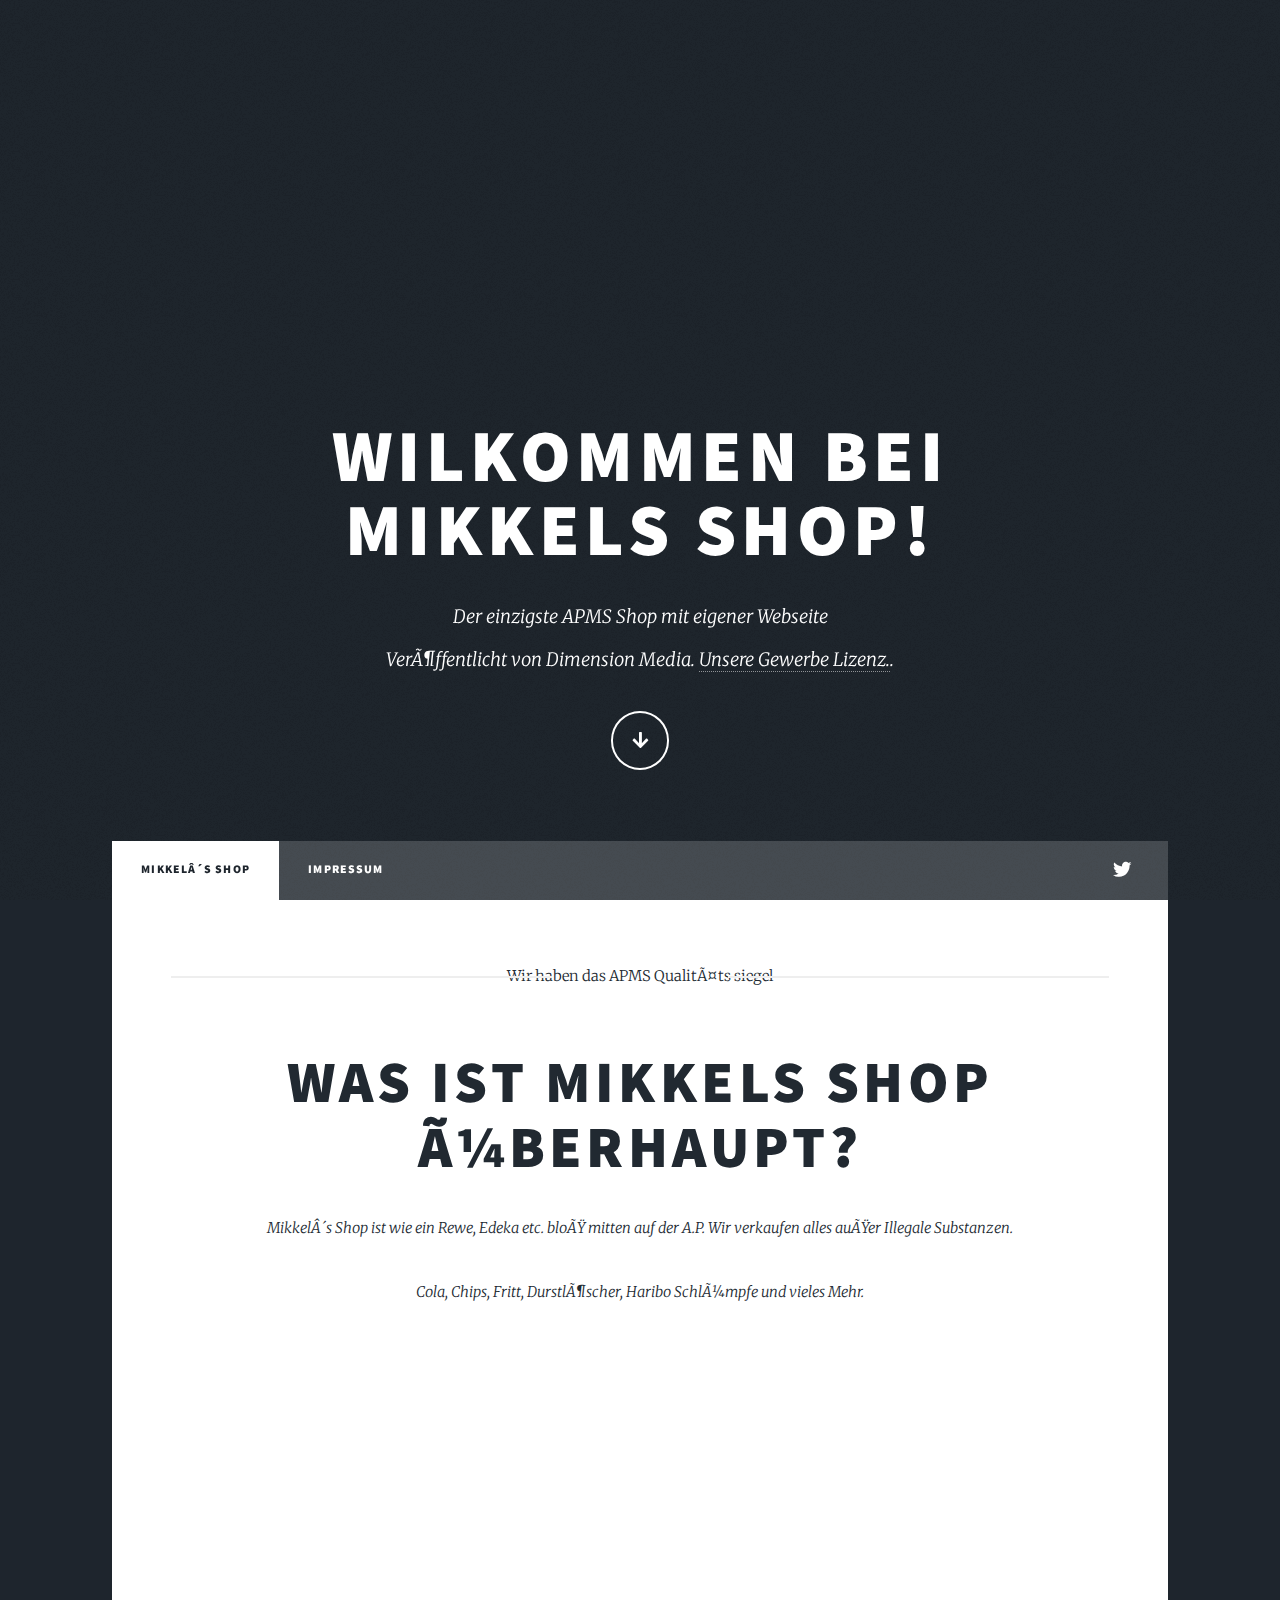
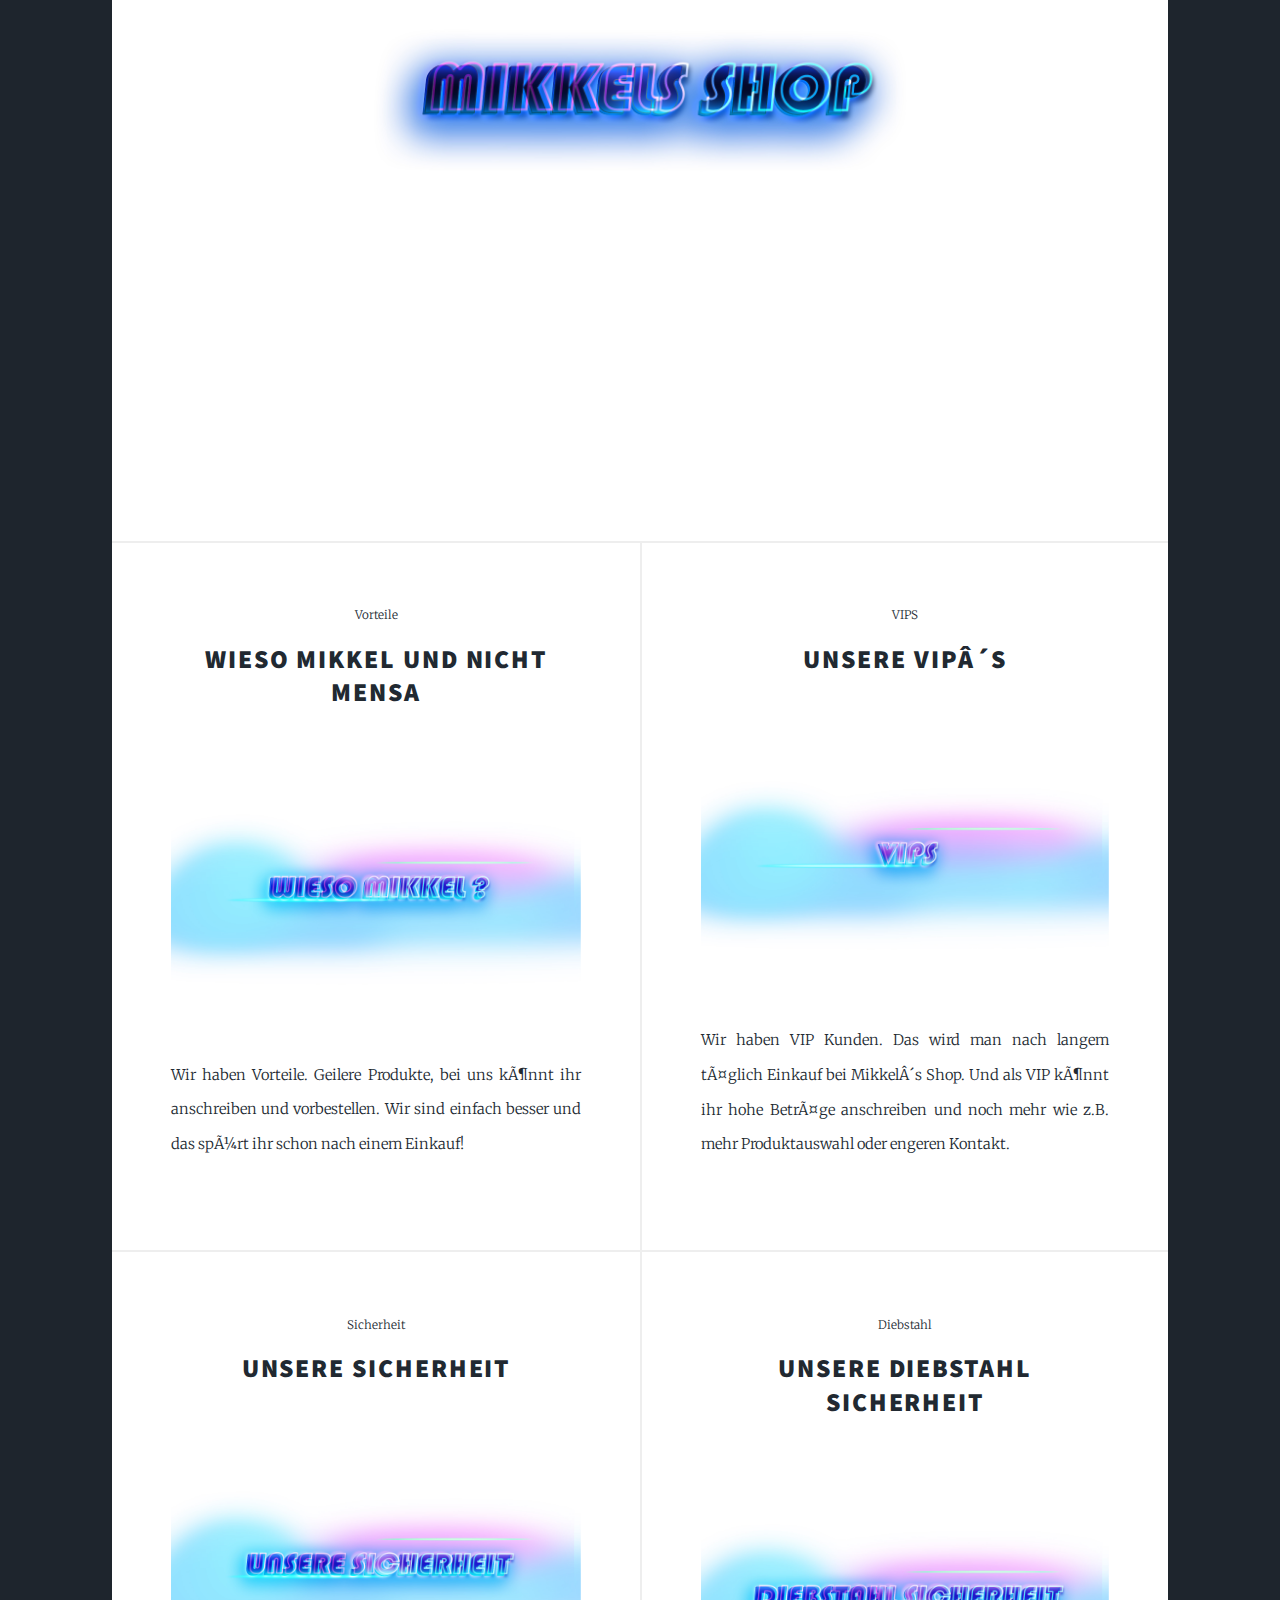
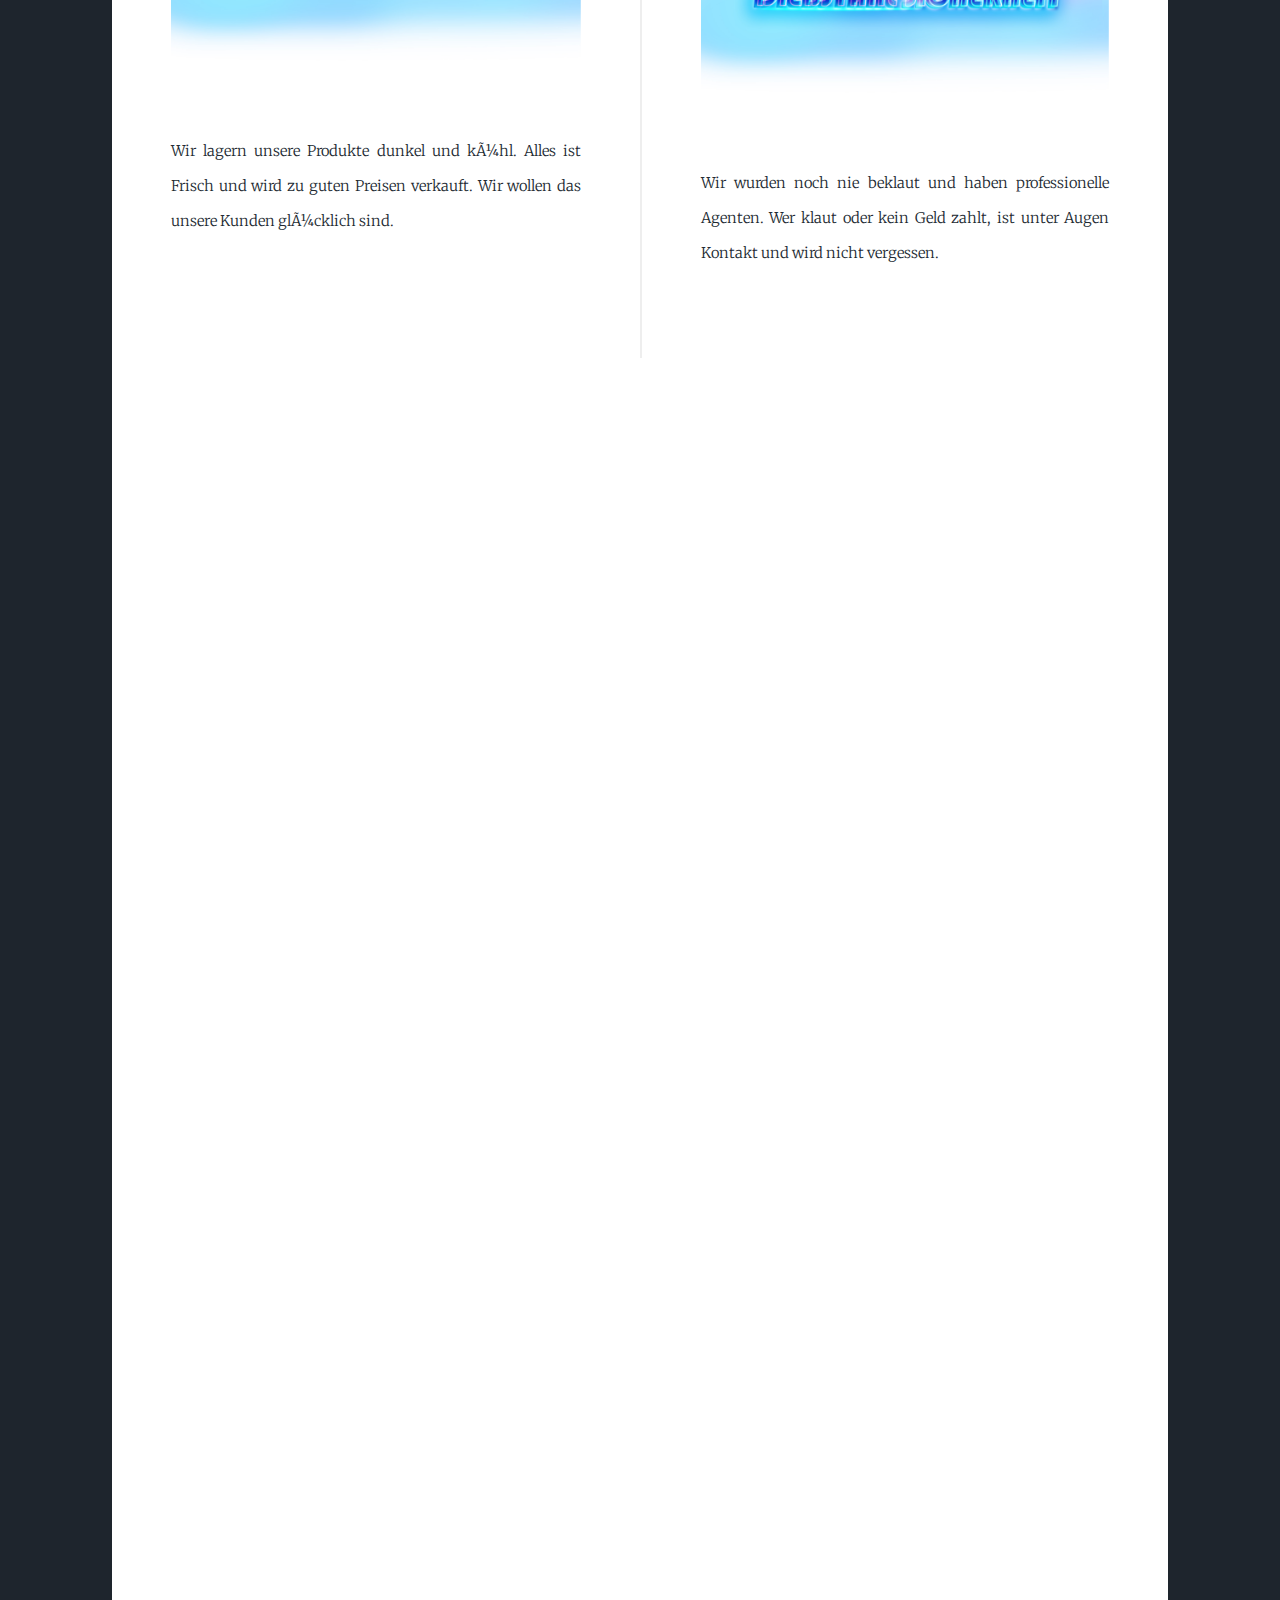
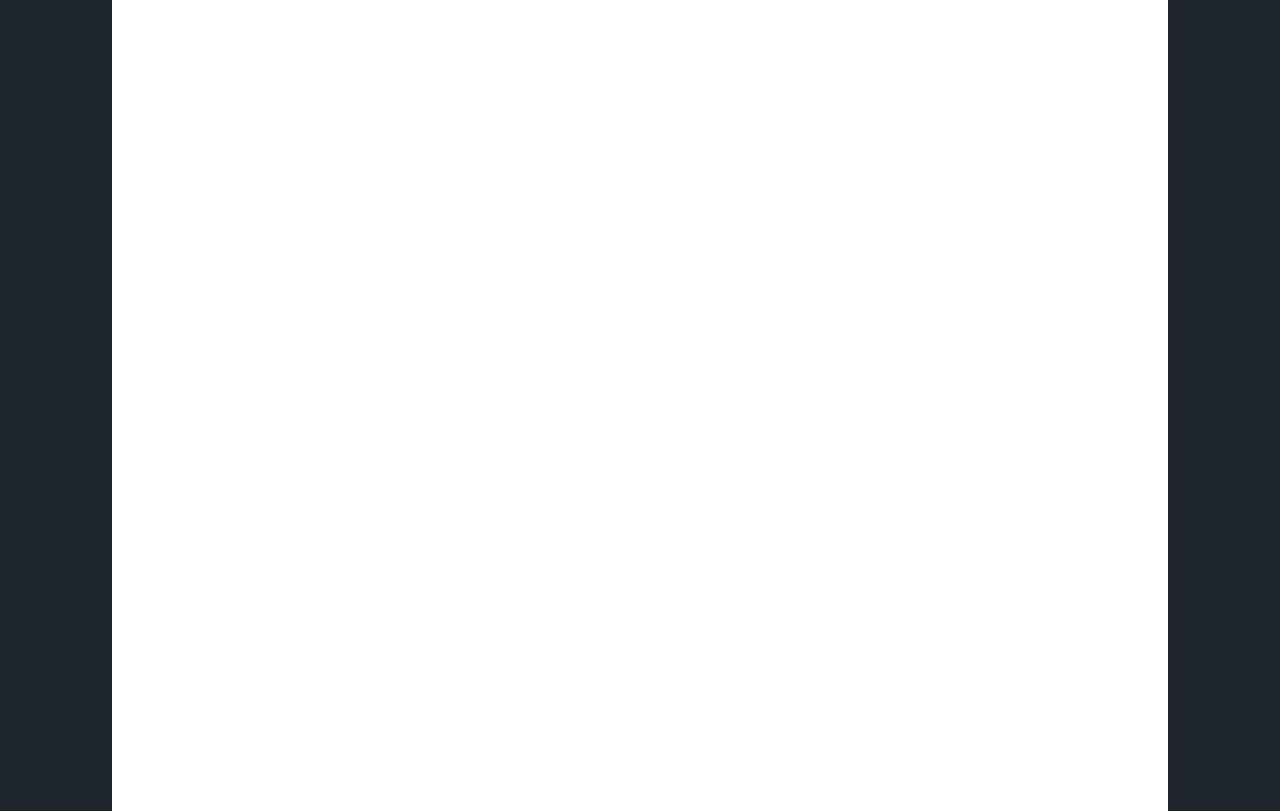
==== commit c5d86181: "Add files via upload" ====
--- a/index.html
+++ b/index.html
@@ -1,6 +1,6 @@
 <!DOCTYPE HTML>
 <!--
-
+Mikkels Shop
 -->
 <html>
 	<head>
@@ -69,7 +69,7 @@
 									</a></h2>
 								</header>
 								<a href="#" class="image fit"><img src="images/pic02.jpg" alt="" /></a>
-								<p>Wir haben vorteile. Geilere Produkte, bei uns könnt ihr anschreiben und vorbestellen. Wir sind einfach besser und das spürt ihr schon nach einem Einkauf!
+								<p>Wir haben Vorteile. Geilere Produkte, bei uns könnt ihr anschreiben und vorbestellen. Wir sind einfach besser und das spürt ihr schon nach einem Einkauf!
 								</p>
 								<ul class="actions special">
 								
@@ -82,7 +82,7 @@
 								</a></h2>
 								</header>
 								<a href="#" class="image fit"><img src="images/pic03.jpg" alt="" /></a>
-								<p>Wir haben VIP kunden. Das wird man nach langem täglich einkauf bei Mikkel´s Shop. Und als VIP könnt ihr hohe beträge anschreiben und noch mehr wie zB mehr Produktauswahl oder engeren Kontakt.
+								<p>Wir haben VIP Kunden. Das wird man nach langem täglich Einkauf bei Mikkel´s Shop. Und als VIP könnt ihr hohe Beträge anschreiben und noch mehr wie z.B. mehr Produktauswahl oder engeren Kontakt.
 								</p>
 								<ul class="actions special">
 									
@@ -95,7 +95,7 @@
 									</a></h2>
 								</header>
 								<a href="#" class="image fit"><img src="images/pic04.jpg" alt="" /></a>
-								<p>Wir lagern unsere Produkte dunkel und kühl. Alles ist Frisch und wird zu guten Preisen verkauft. Wir wollen das unsere kunden glücklich sind.</p>
+								<p>Wir lagern unsere Produkte dunkel und kühl. Alles ist Frisch und wird zu guten Preisen verkauft. Wir wollen das unsere Kunden glücklich sind.</p>
 								<ul class="actions special">
 									
 								</ul>
@@ -107,7 +107,7 @@
 									</a></h2>
 								</header>
 								<a href="#" class="image fit"><img src="images/pic05.jpg" alt="" /></a>
-								<p>Wir wurden noch nie Beklaut und haben Profesionelle geldeinholer. Wer klaut oder kein geld zahlt ist die ganze zeit unter augen Kontakt und werden nicht vergessen. Viel spaß bei eurem nächsten Einkauf bei Mikkel´s Shop.</p>
+								<p>Wir wurden noch nie beklaut und haben professionelle Agenten. Wer klaut oder kein Geld zahlt, ist  unter Augen Kontakt und wird nicht vergessen.</p>
 								<ul class="actions special">
 							
 								</ul>
@@ -119,6 +119,8 @@
 
 
 							<iframe src="https://docs.google.com/forms/d/e/1FAIpQLScKRmj0CrZAOCG5ryc301JvY0qauSfk1xteA2IaJAFnL1P2Gw/viewform?embedded=true" width="640" height="923" frameborder="0" marginheight="0" marginwidth="0">Wird geladen…</iframe>
+
+							<iframe src="https://docs.google.com/forms/d/e/1FAIpQLSeo9XuVera53HdUqQ4-PjfA3PvFKnTy8giJZUig8_u-KRqjGQ/viewform?embedded=true" width="640" height="1011" frameborder="0" marginheight="0" marginwidth="0">Wird geladen…</iframe>
 						<!-- Footer -->
 		
 
